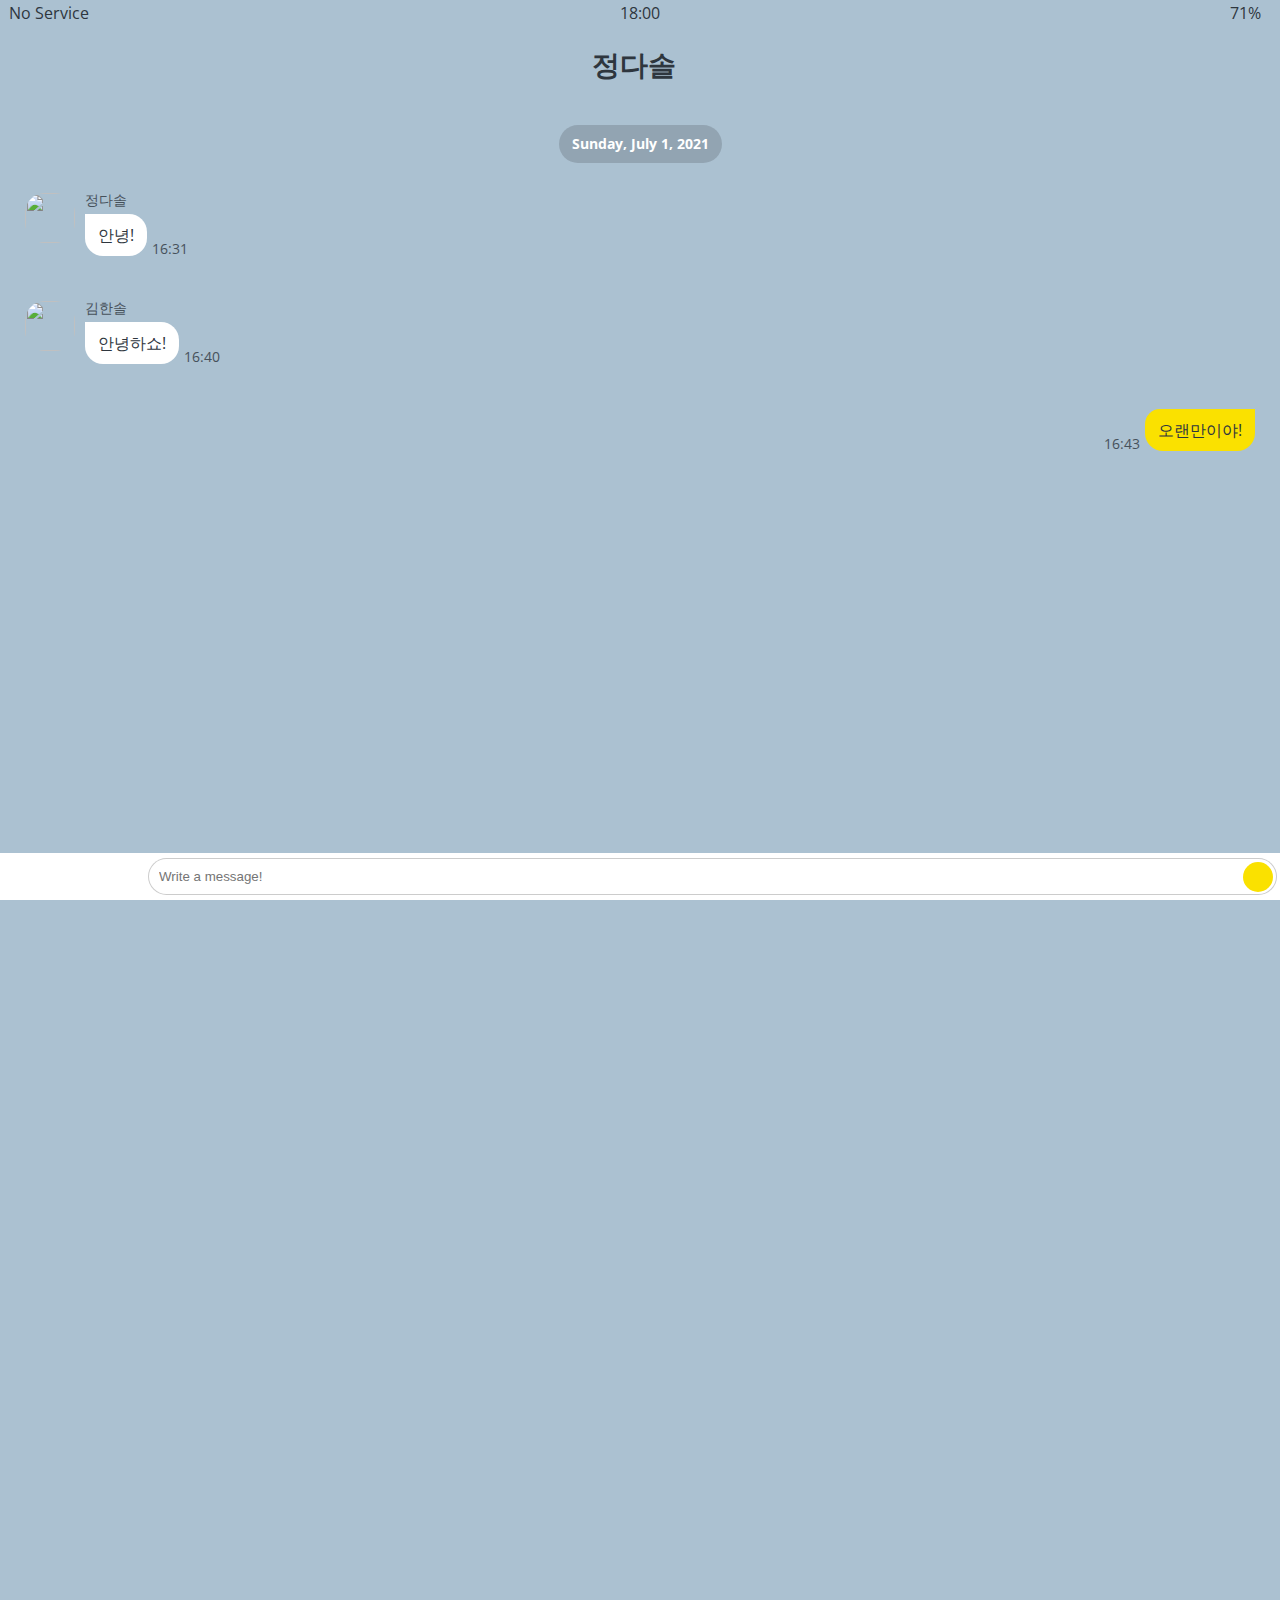
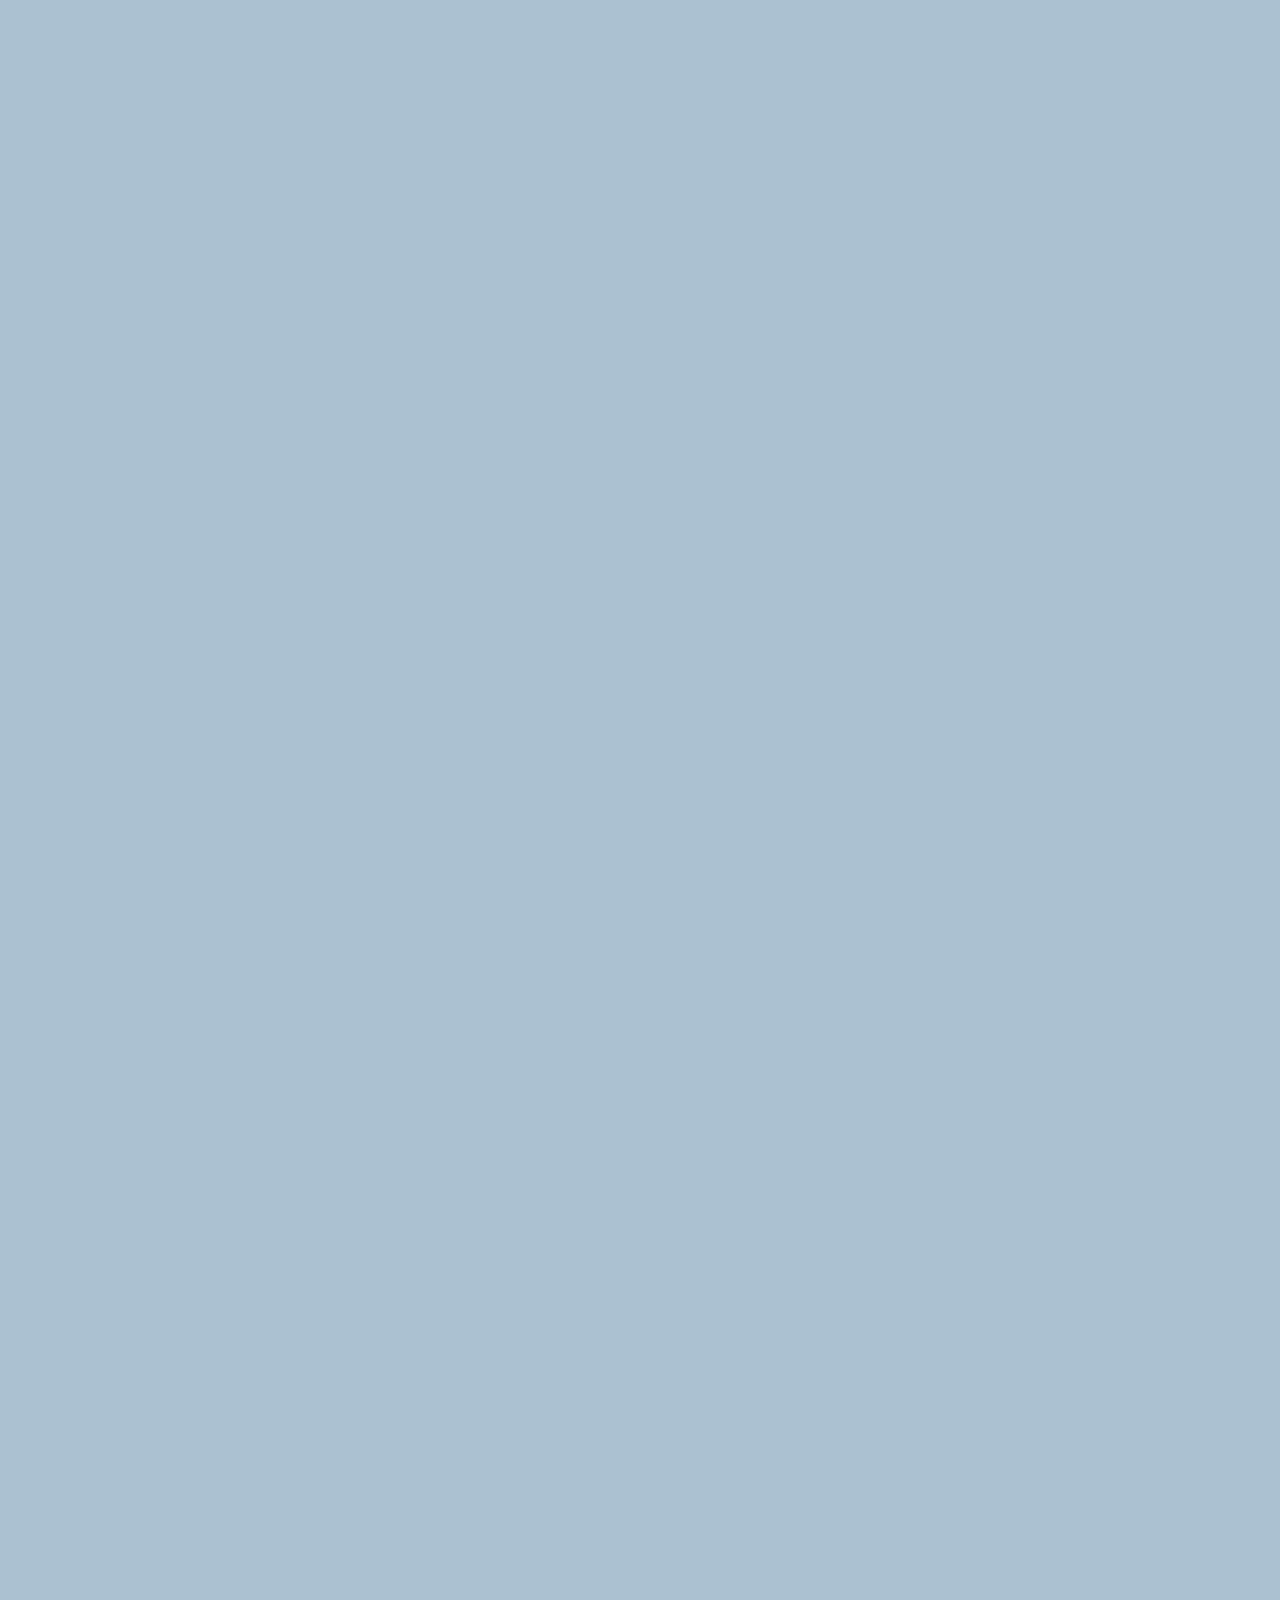
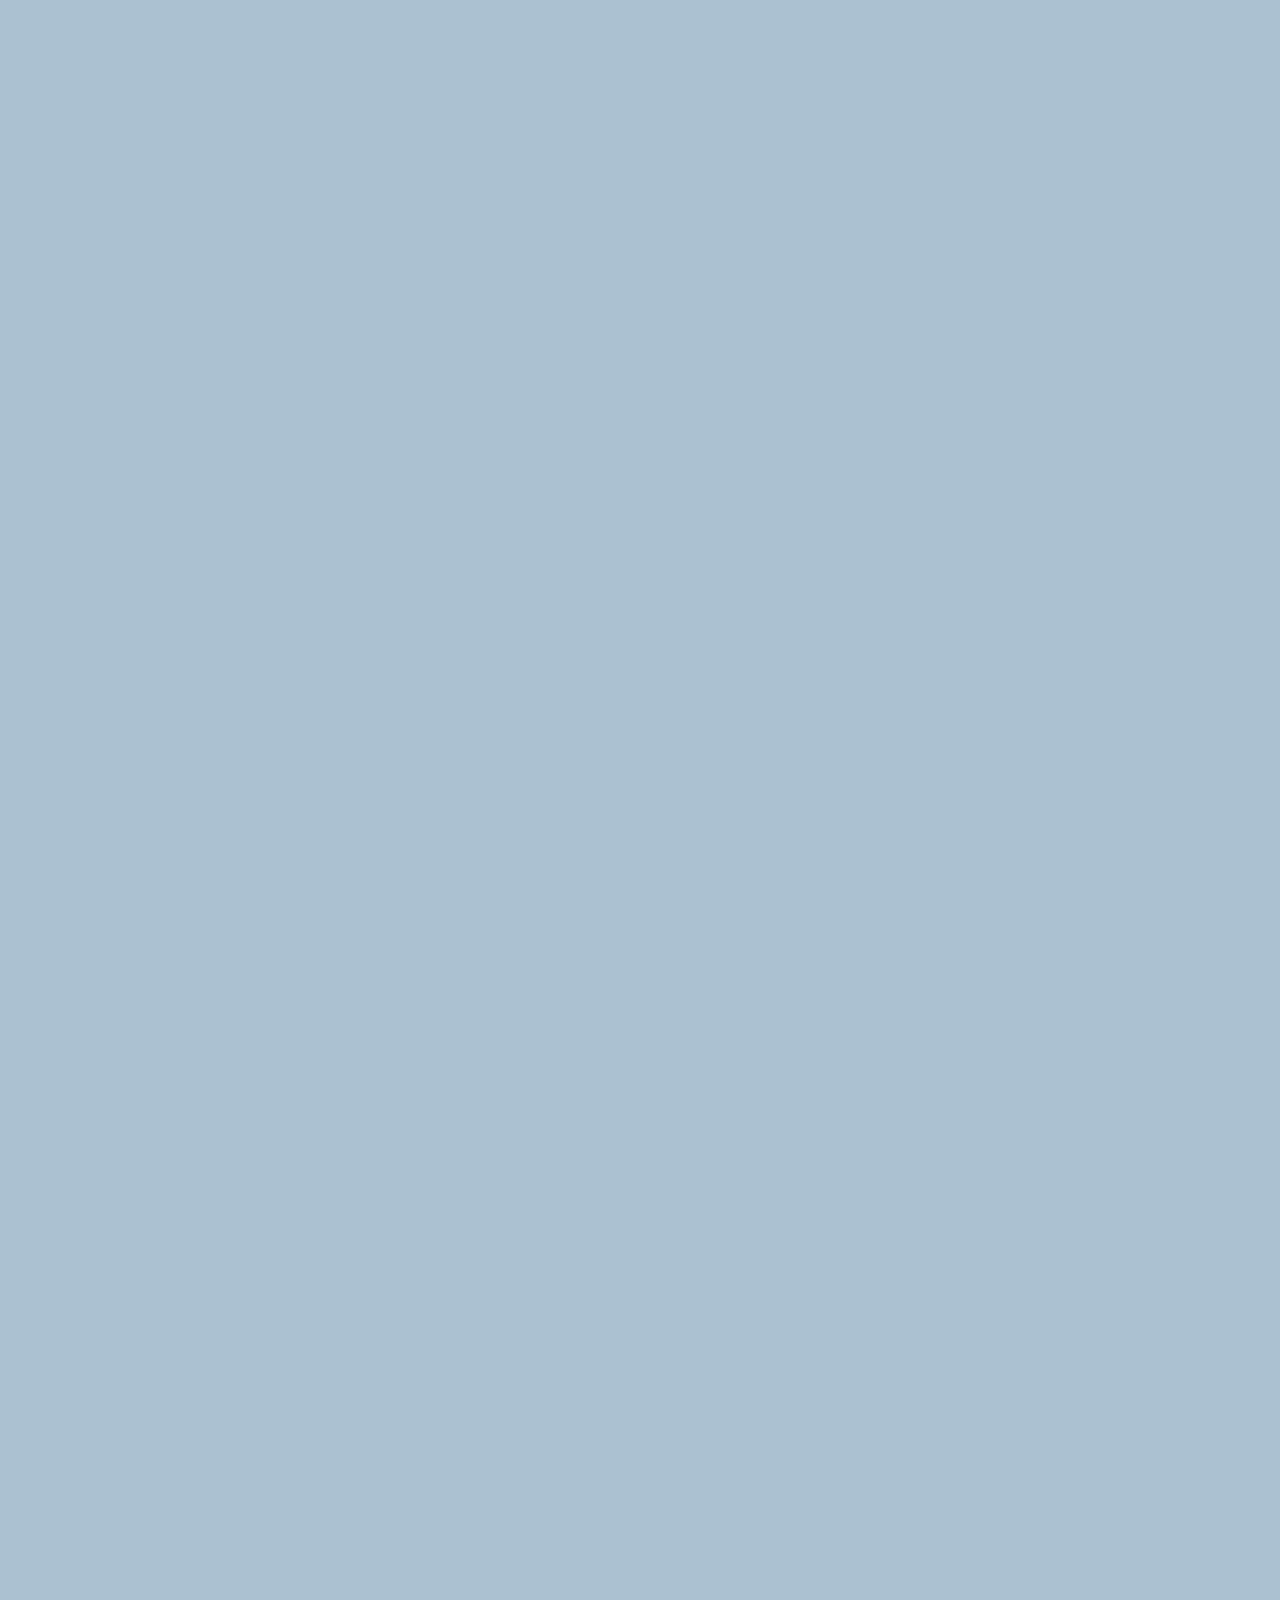
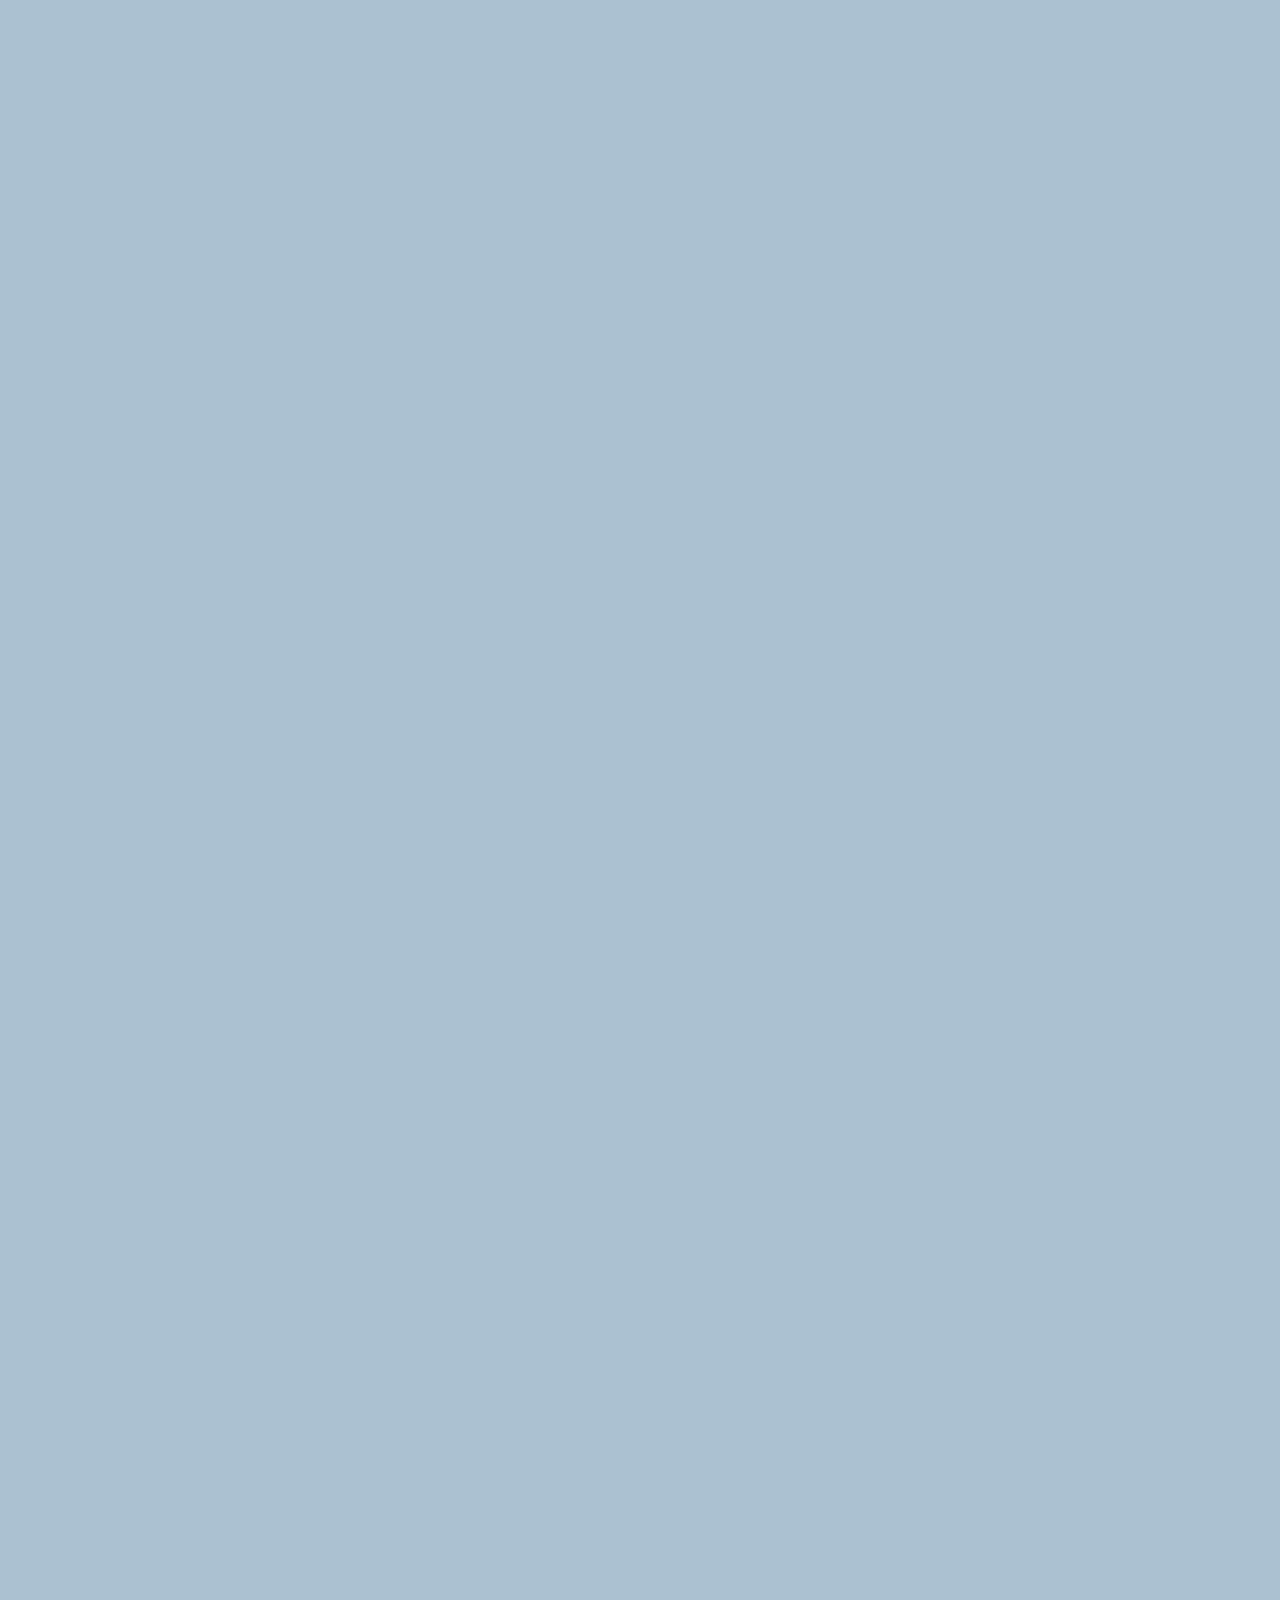
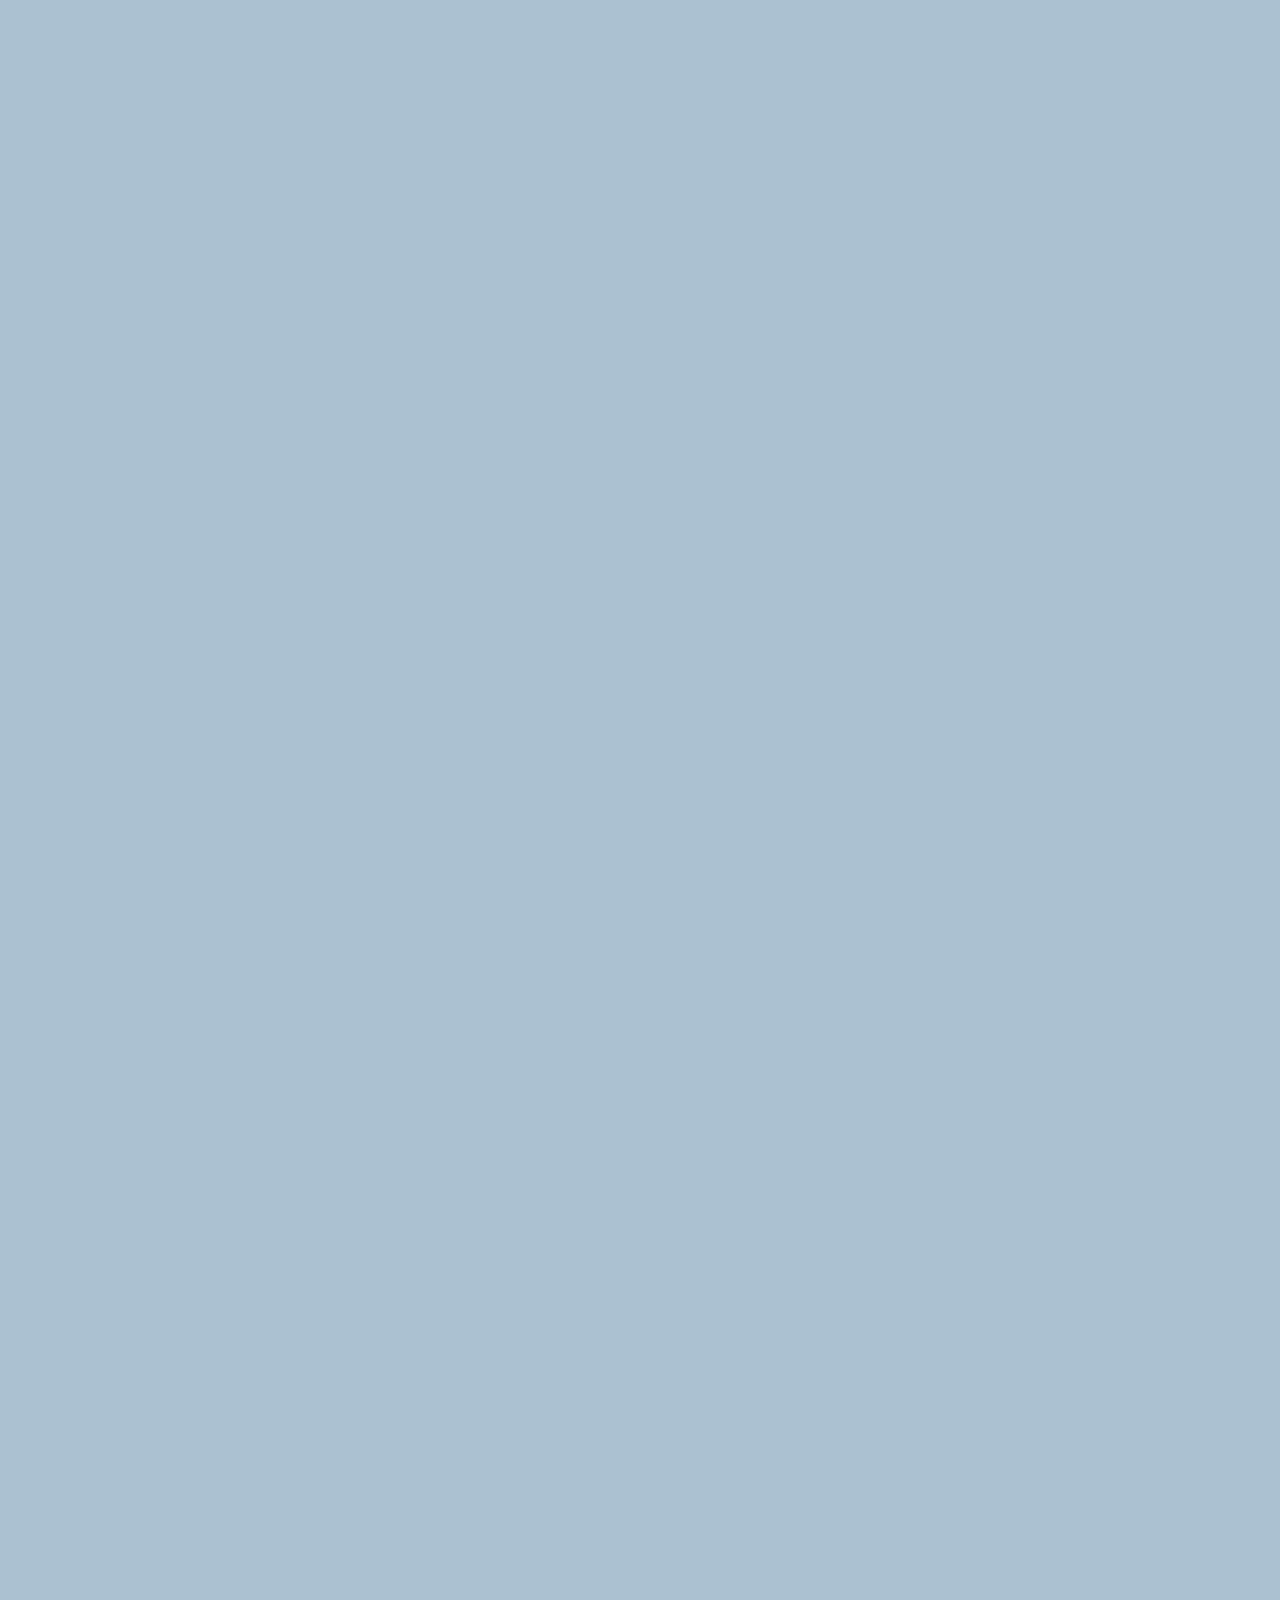
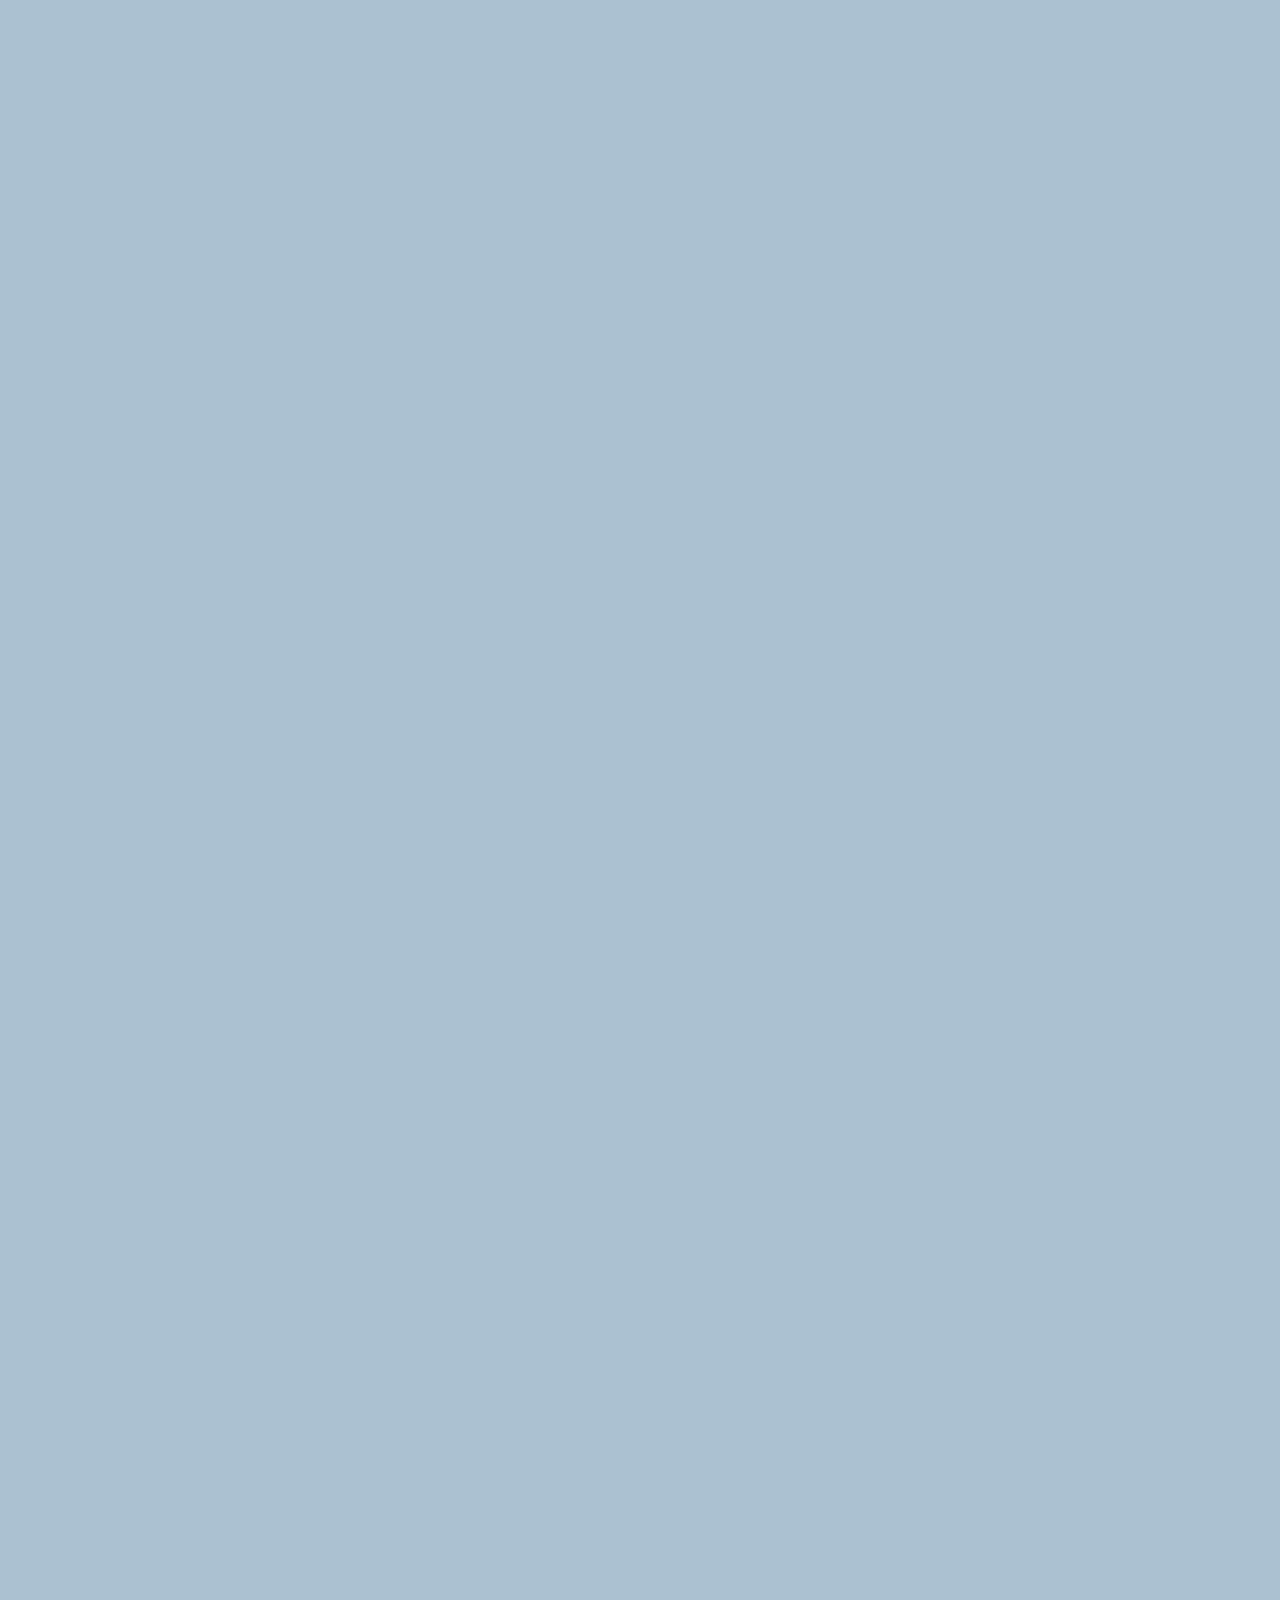
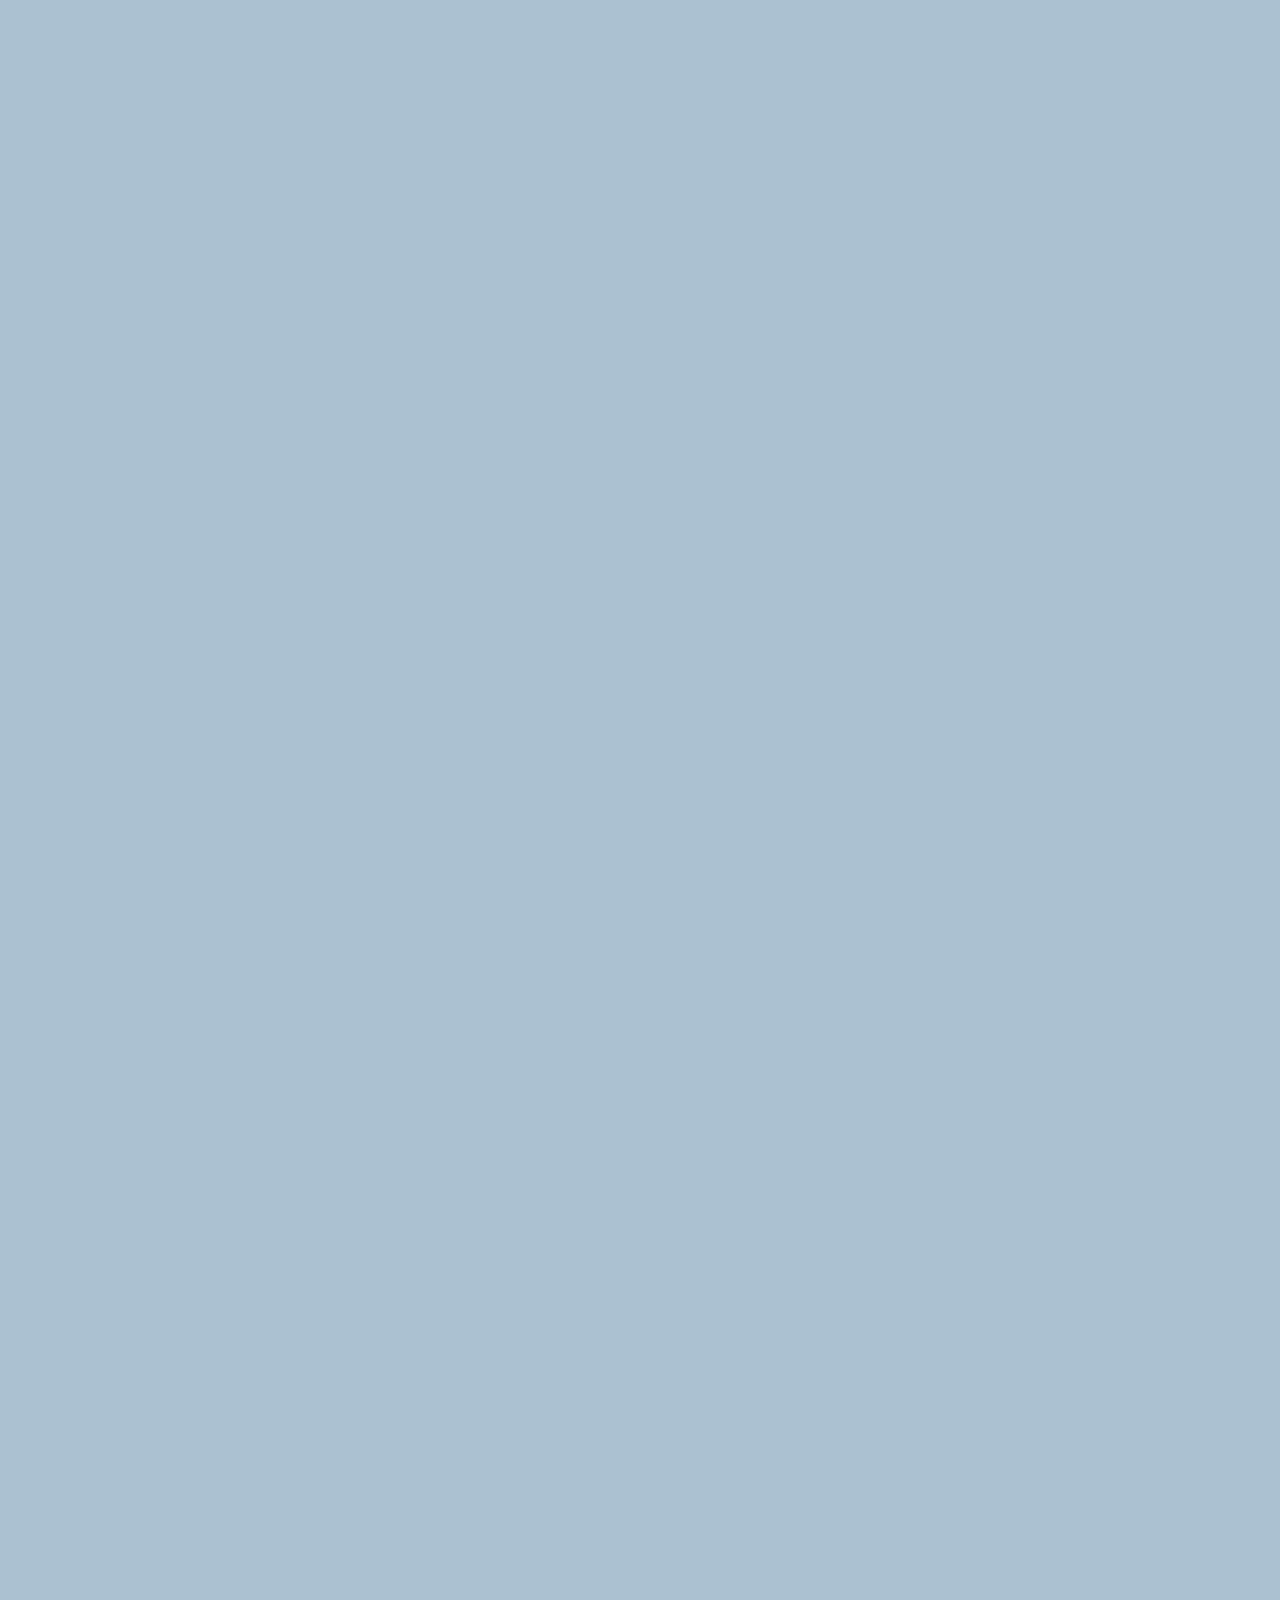
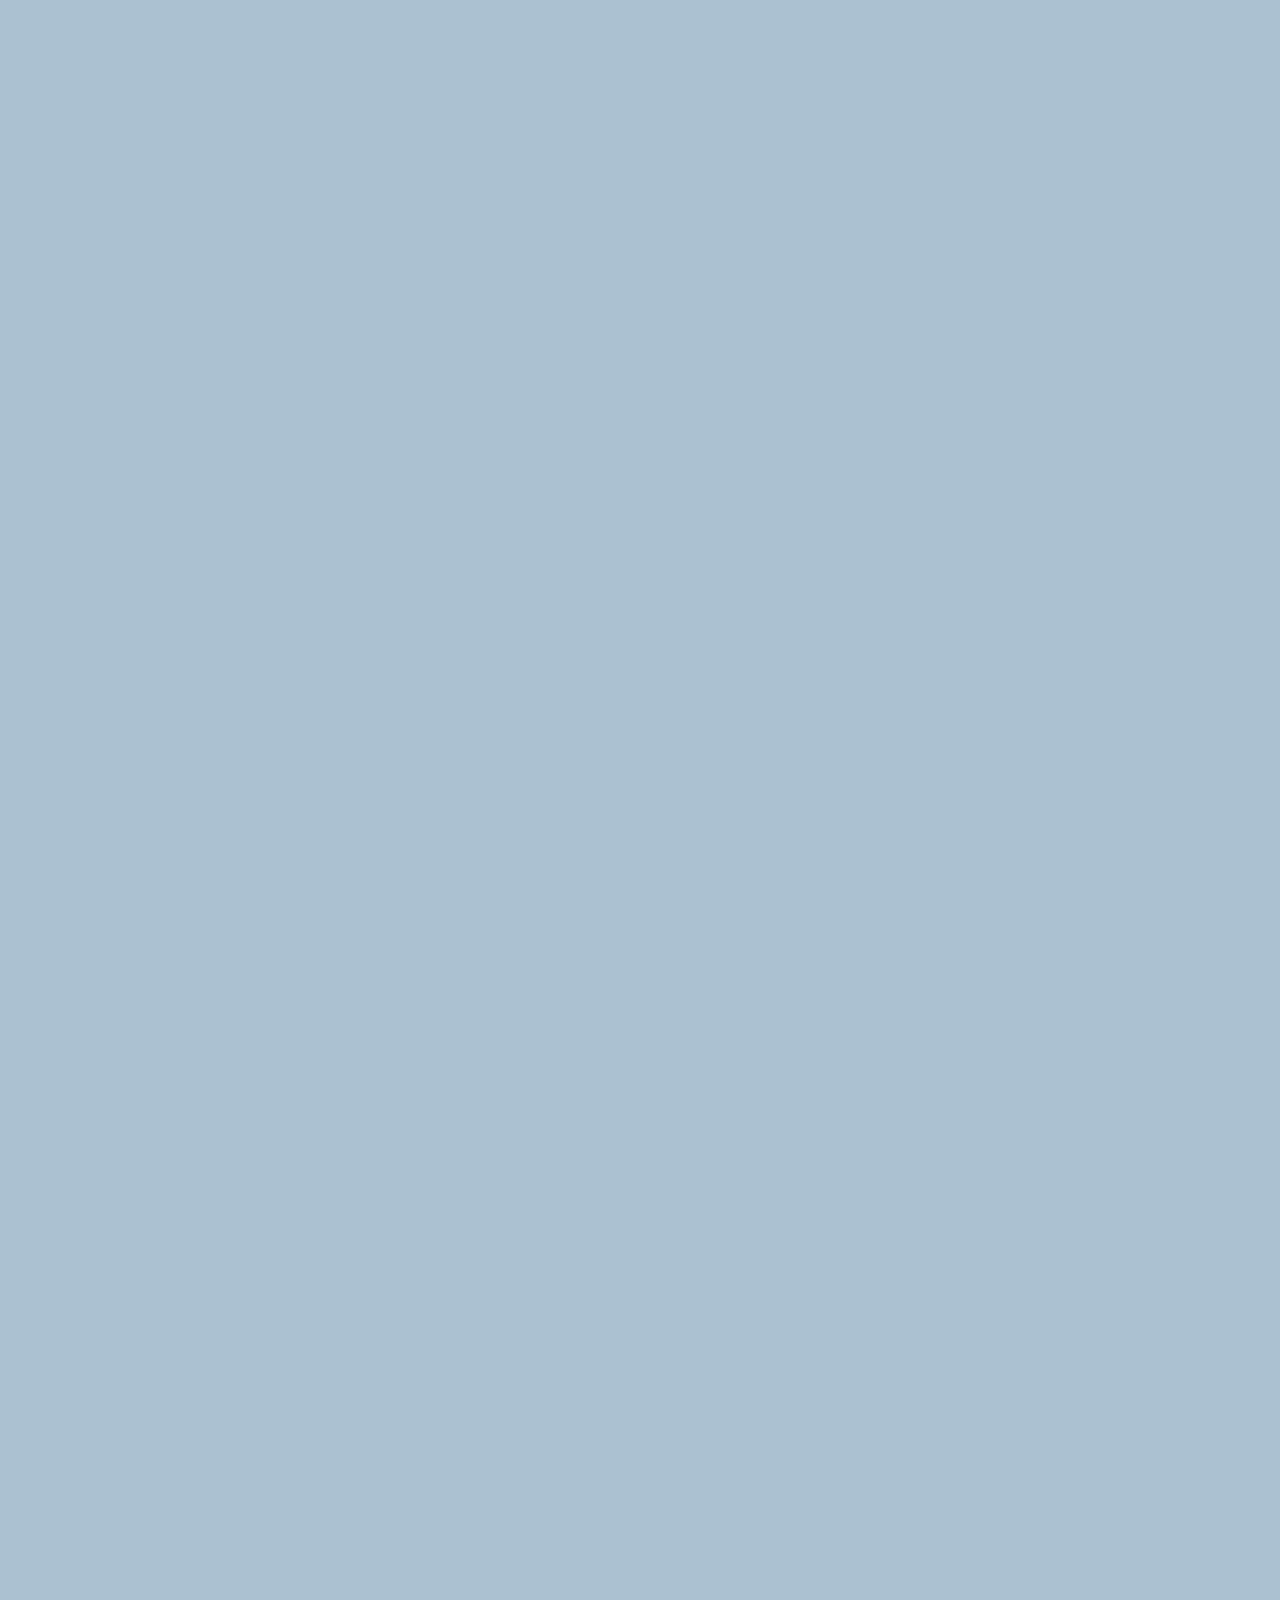
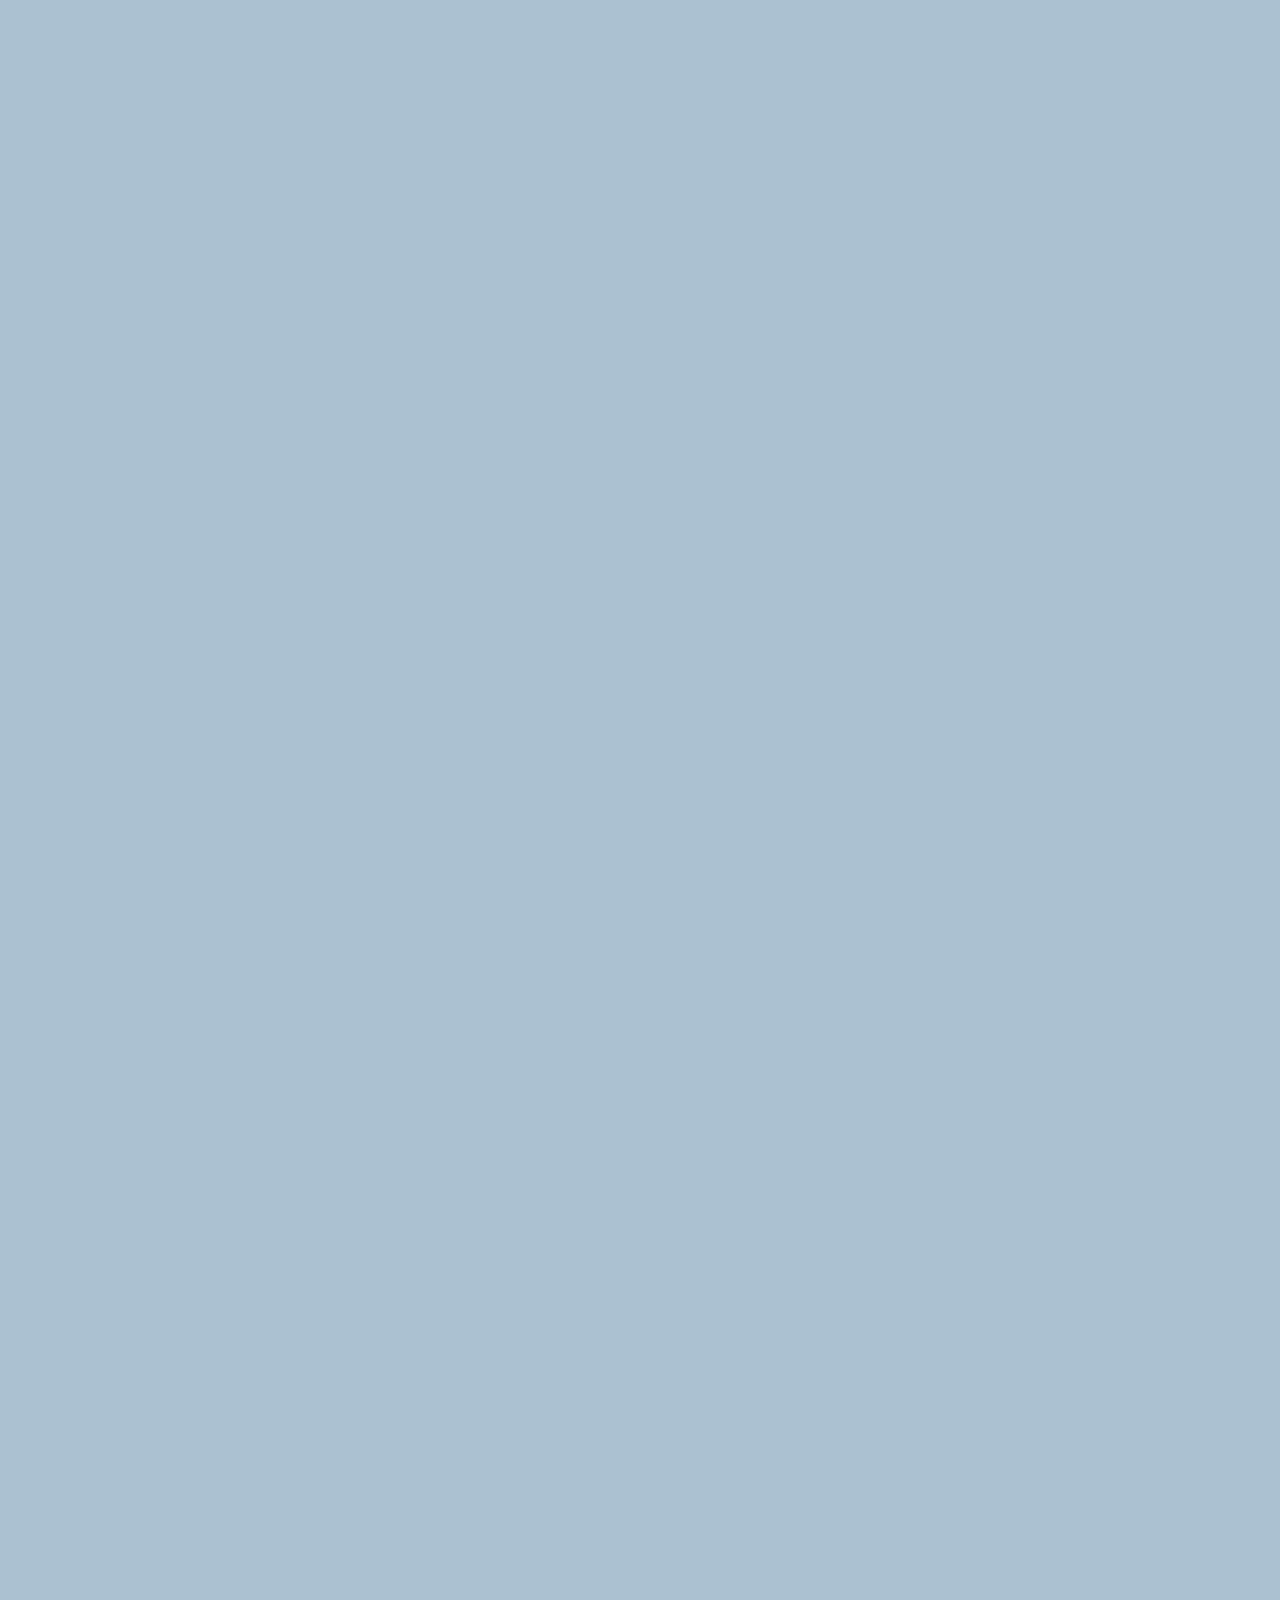
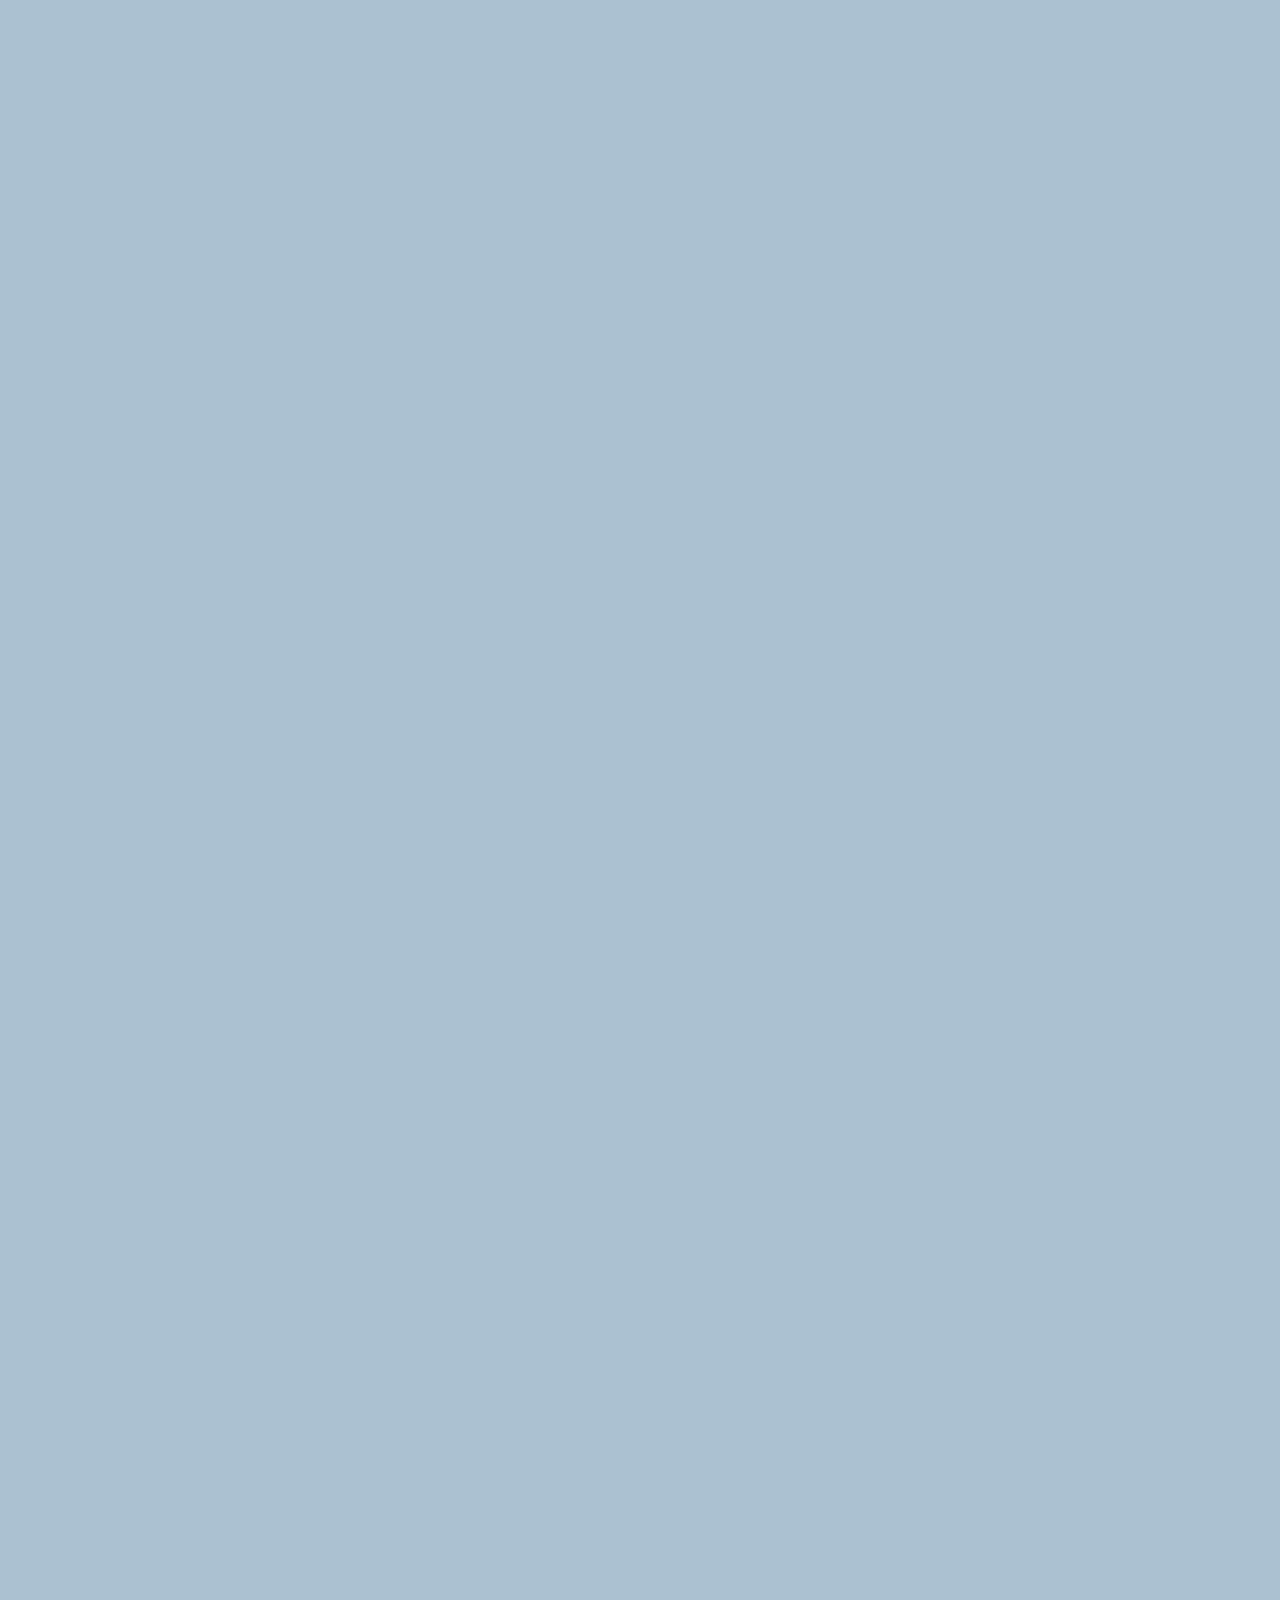
==== chat.html @ e3d85674 "animation" ====
<!DOCTYPE html>
<html lang="en">
  <head>
    <link href="css/styles.css" rel="stylesheet" />
    <meta charset="UTF-8" />
    <meta name="viewport" content="width=device-width, initial-scale=1.0" />
    <title>Kokoa Talk</title>
  </head>
  <body id="chat-screen">
    <div class="status-bar status-bar__blue">
      <div class="status-bar__column">
        <span>No Service</span>
        <i class="fas fa-wifi"></i>
      </div>
      <div class="status-bar__column">
        <span>18:00</span>
      </div>
      <div class="status-bar__column">
        <span>71%</span>
        <i class="fas fa-battery-three-quarters fa-lg"></i>
        <i class="fas fa-bolt"></i>
      </div>
    </div>

    <header class="alt-header alt-header__blue">
      <div class="alt-header__column">
        <a href="chats.html">
          <i class="fas fa-chevron-left fa-2x"></i>
        </a>
      </div>
      <div class="alt-header__column">
        <h1 class="alt-header__title">정다솔</h1>
      </div>
      <div class="alt-header__column">
        <span><i class="fas fa-search fa-lg"></i></span>
        <span></span><i class="fas fa-bars fa-lg"></i></span>
      </div>
    </header>

    <main class="main-screen main-chat">
        <div class="chat__timestamp">
            Sunday, July 1, 2021
        </div>
        <div class="message-row">
            <img src="https://www.seouldesign.or.kr/resources/js/lib/crosseditor/binary/images/000004/new-noa_%EC%95%A8%EB%B2%94%EC%BB%A4%EB%B2%84%EC%9E%91%EC%97%85.jpg" alt=""/>
            <div class="message-row__content">
                <span class="message__author">정다솔</span>
                <div class="message__info">
                    <span class="message__bubble">안녕!</span>
                    <span class="message__time">16:31</span>
                </div>
            </div>
        </div>
        <div class="message-row">
            <img src="https://post-phinf.pstatic.net/MjAxOTA4MDJfMjM1/MDAxNTY0NzE0ODEyMDk4.5nXLk7-27EPK8Q0NyLFVaeE_umpkqwfV73UWtu0ZD5Ug.j9RXuTc1EAgw66FZB0wl32sLBNaY4R9HZYvzOkei38Ag.JPEG/%EB%94%94%EB%85%B8%EB%A7%88%EB%93%9C%ED%95%99%EA%B5%90_%EC%95%84%ED%8A%B8%EB%94%94%EB%A0%89%ED%84%B0_NSH_%EC%95%A8%EB%B2%94_%EC%BB%A4%EB%B2%84_%EB%94%94%EC%9E%90%EC%9D%B8_8.jpg?type=w1200" alt=""/>
            <div class="message-row__content">
                <span class="message__author">김한솔</span>
                <div class="message__info">
                    <span class="message__bubble">안녕하쇼!</span>
                    <span class="message__time">16:40</span>
                </div>
            </div>
        </div>
        <div class="message-row message-row--own">
            <div class="message-row__content">
                <div class="message__info">
                    <span class="message__bubble">오랜만이야!</span>
                    <span class="message__time">16:43</span>
                </div>
            </div>
        </div>
    </main>
    <form class="reply">
        <div class="reply__column">
            <i class="far fa-plus-square fa-lg"></i>
        </div>
        <div class="reply__column">
            <input type="text" placeholder="Write a message!"/>
            <i class="far fa-laugh fa-lg"></i>
            <button>
                <i class="fas fa-arrow-up fa-lg"></i>
            </button>
        </div>
    </form>

    <script
      src="https://kit.fontawesome.com/6478f529f2.js"
      crossorigin="anonymous"
    ></script>
  </body>
</html>
---- css/styles.css ----
@import url("https://fonts.googleapis.com/css2?family=Open+Sans:wght@400;600&display=swap");
@import "reset.css";
@import "status-bar.css";
@import "variable.css";
@import "login.css";
@import "nav-bar.css";
@import "screen-header.css";
@import "friends.css";
@import "user-component.css";
@import "badge.css";
@import "find.css";
@import "icon-raw.css";
@import "more.css";
@import "alt-screen-header.css";
@import "settings.css";
@import "chat.css";

body {
  font-family: "Open Sans", sans-serif;
  height: 1000vh;
  color: #2e363e;
  padding-top: 25px;
}
.main-screen {
  padding: 90px var(--horizontal-space);
}
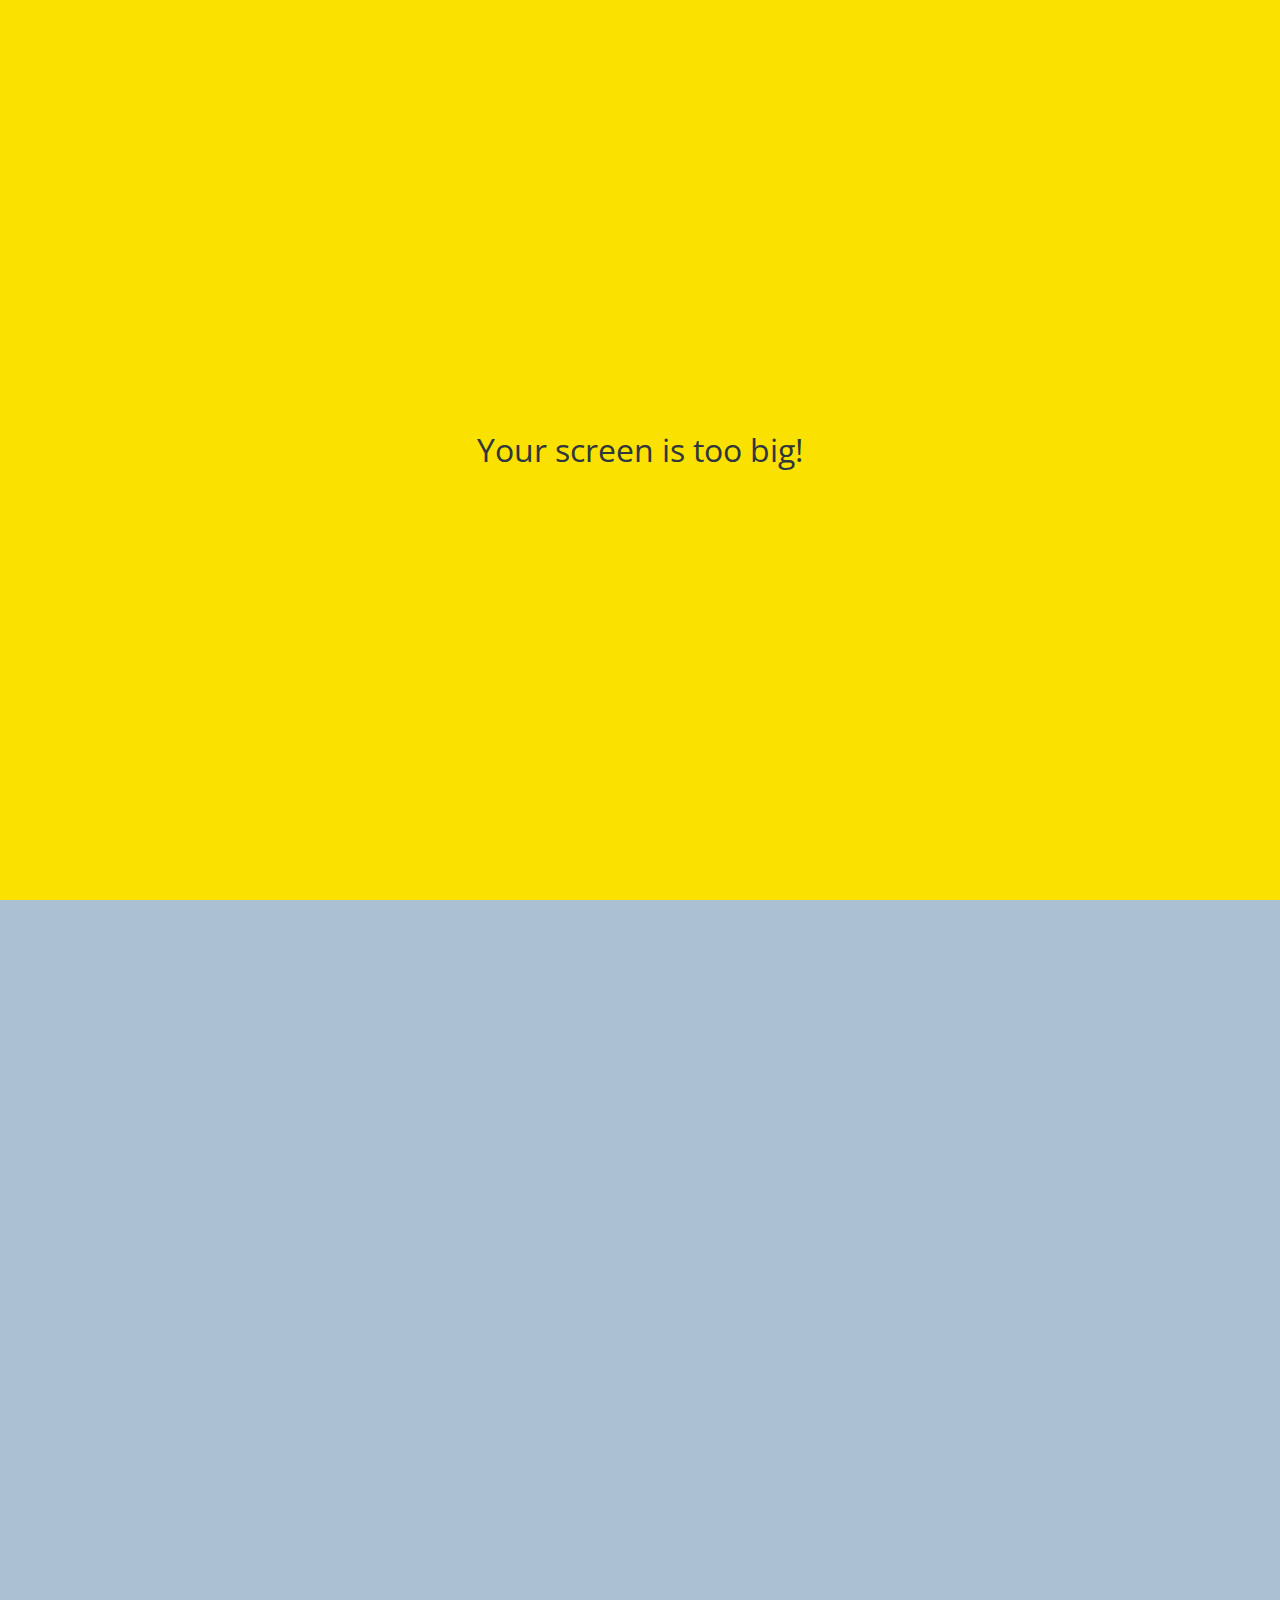
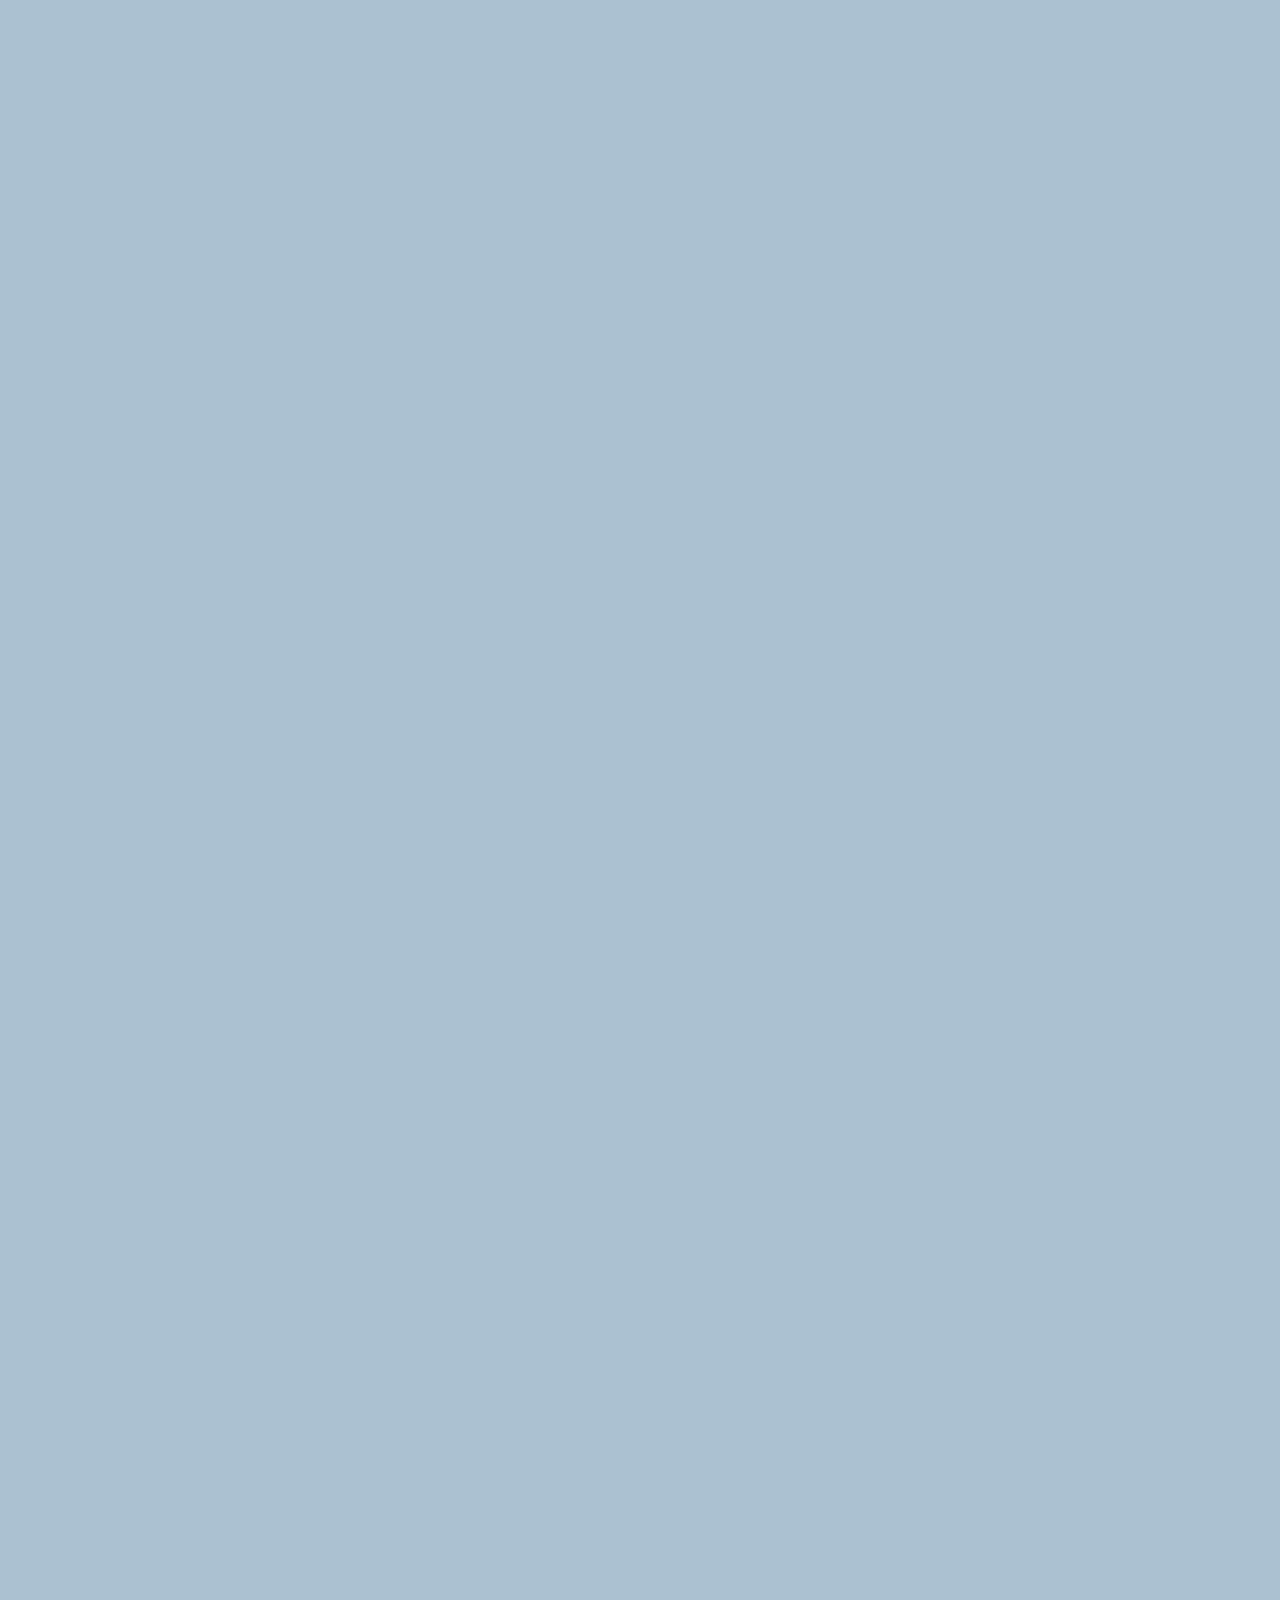
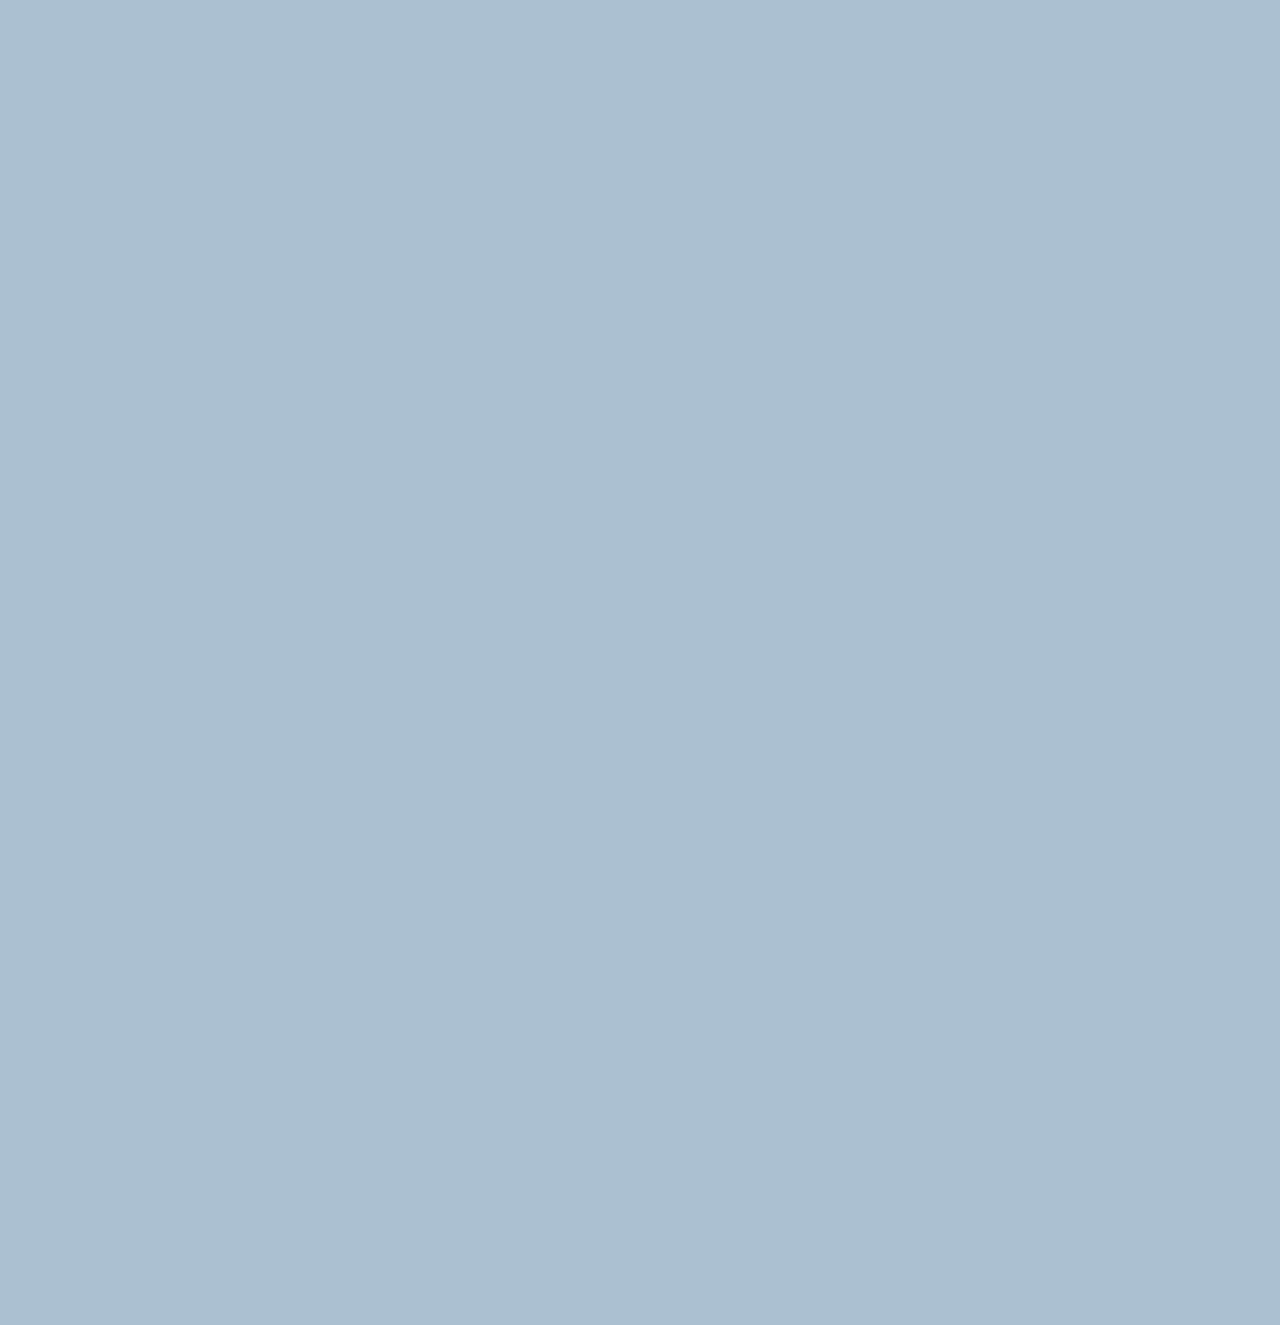
==== commit e9f04a43: "media query" ====
--- a/chat.html
+++ b/chat.html
@@ -83,6 +83,10 @@
         </div>
     </form>
 
+    <div id="no-mobile">
+      <span>Your screen is too big!</span>
+  </div>
+
     <script
       src="https://kit.fontawesome.com/6478f529f2.js"
       crossorigin="anonymous"
--- a/css/styles.css
+++ b/css/styles.css
@@ -14,6 +14,7 @@
 @import "alt-screen-header.css";
 @import "settings.css";
 @import "chat.css";
+@import "no-mobile.css";
 
 body {
   font-family: "Open Sans", sans-serif;
@@ -22,5 +23,5 @@
   padding-top: 25px;
 }
 .main-screen {
-  padding: 90px var(--horizontal-space);
+  padding: 110px var(--horizontal-space);
 }
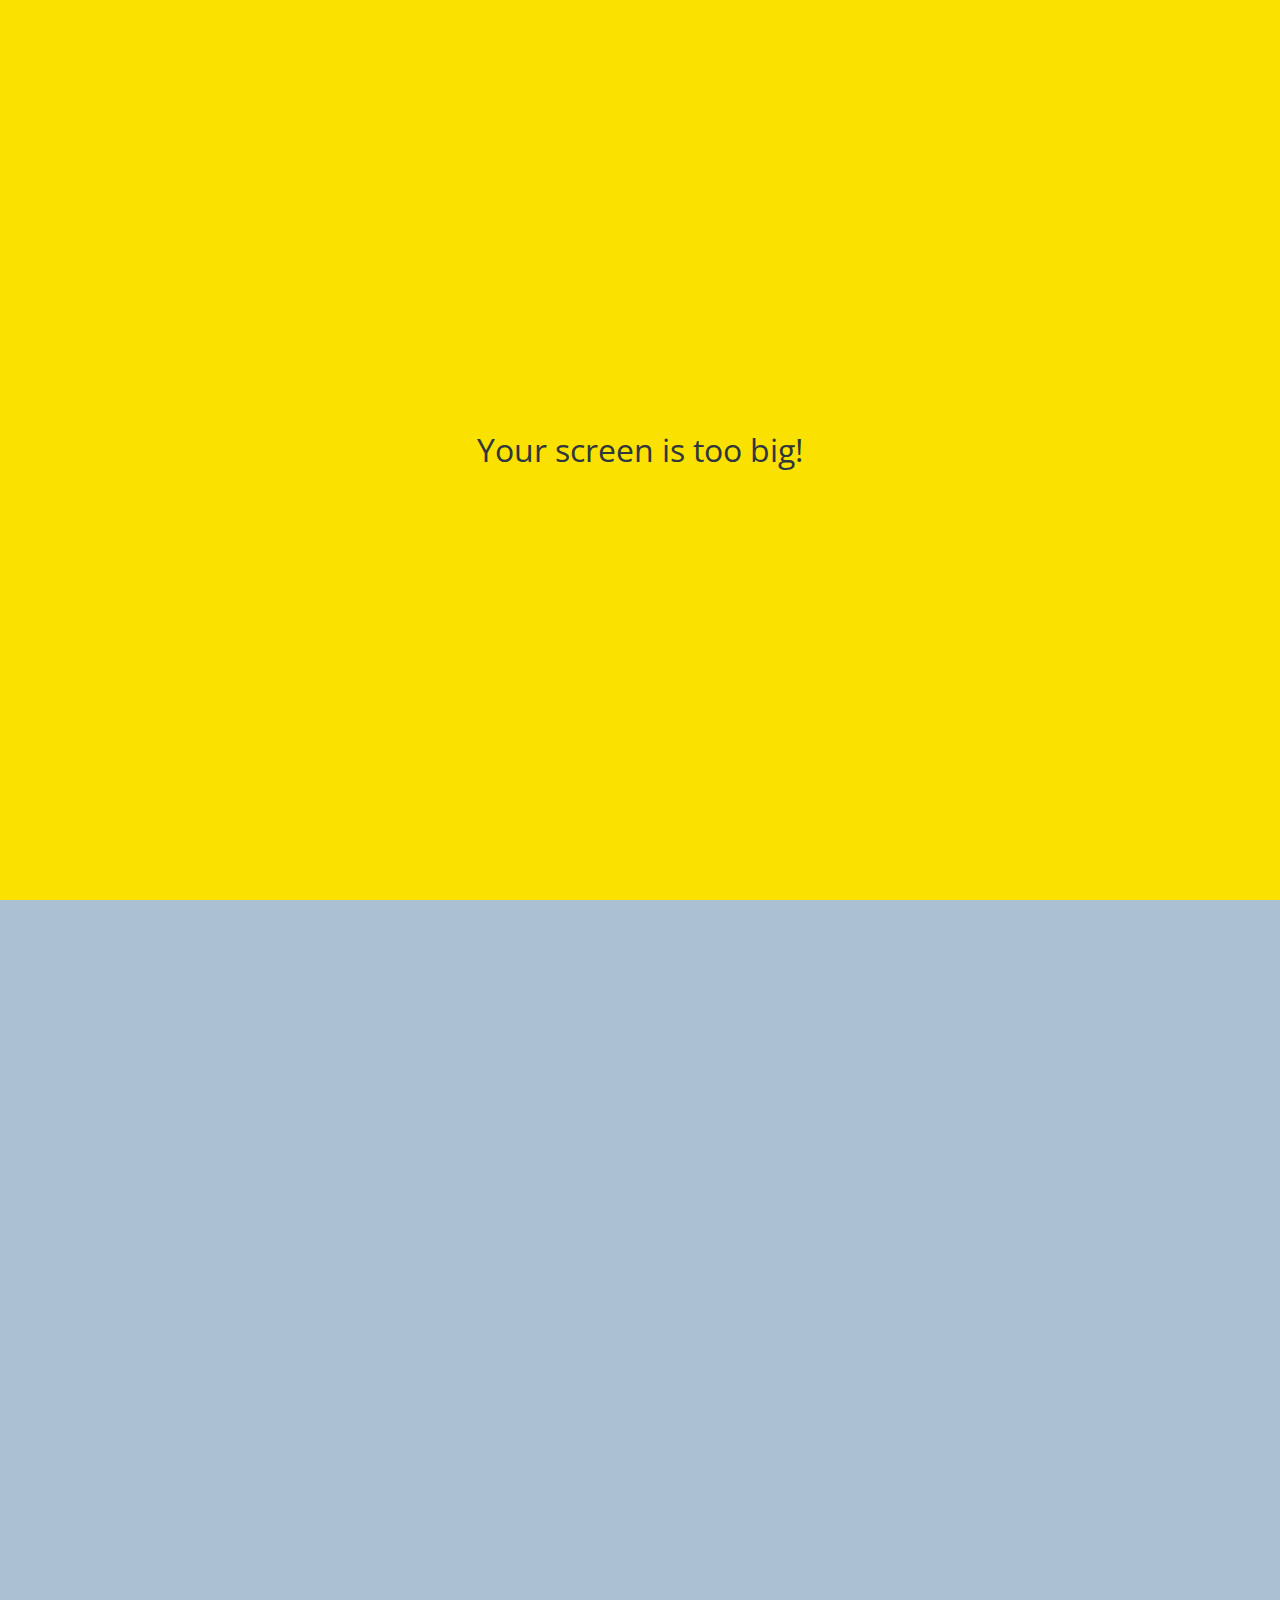
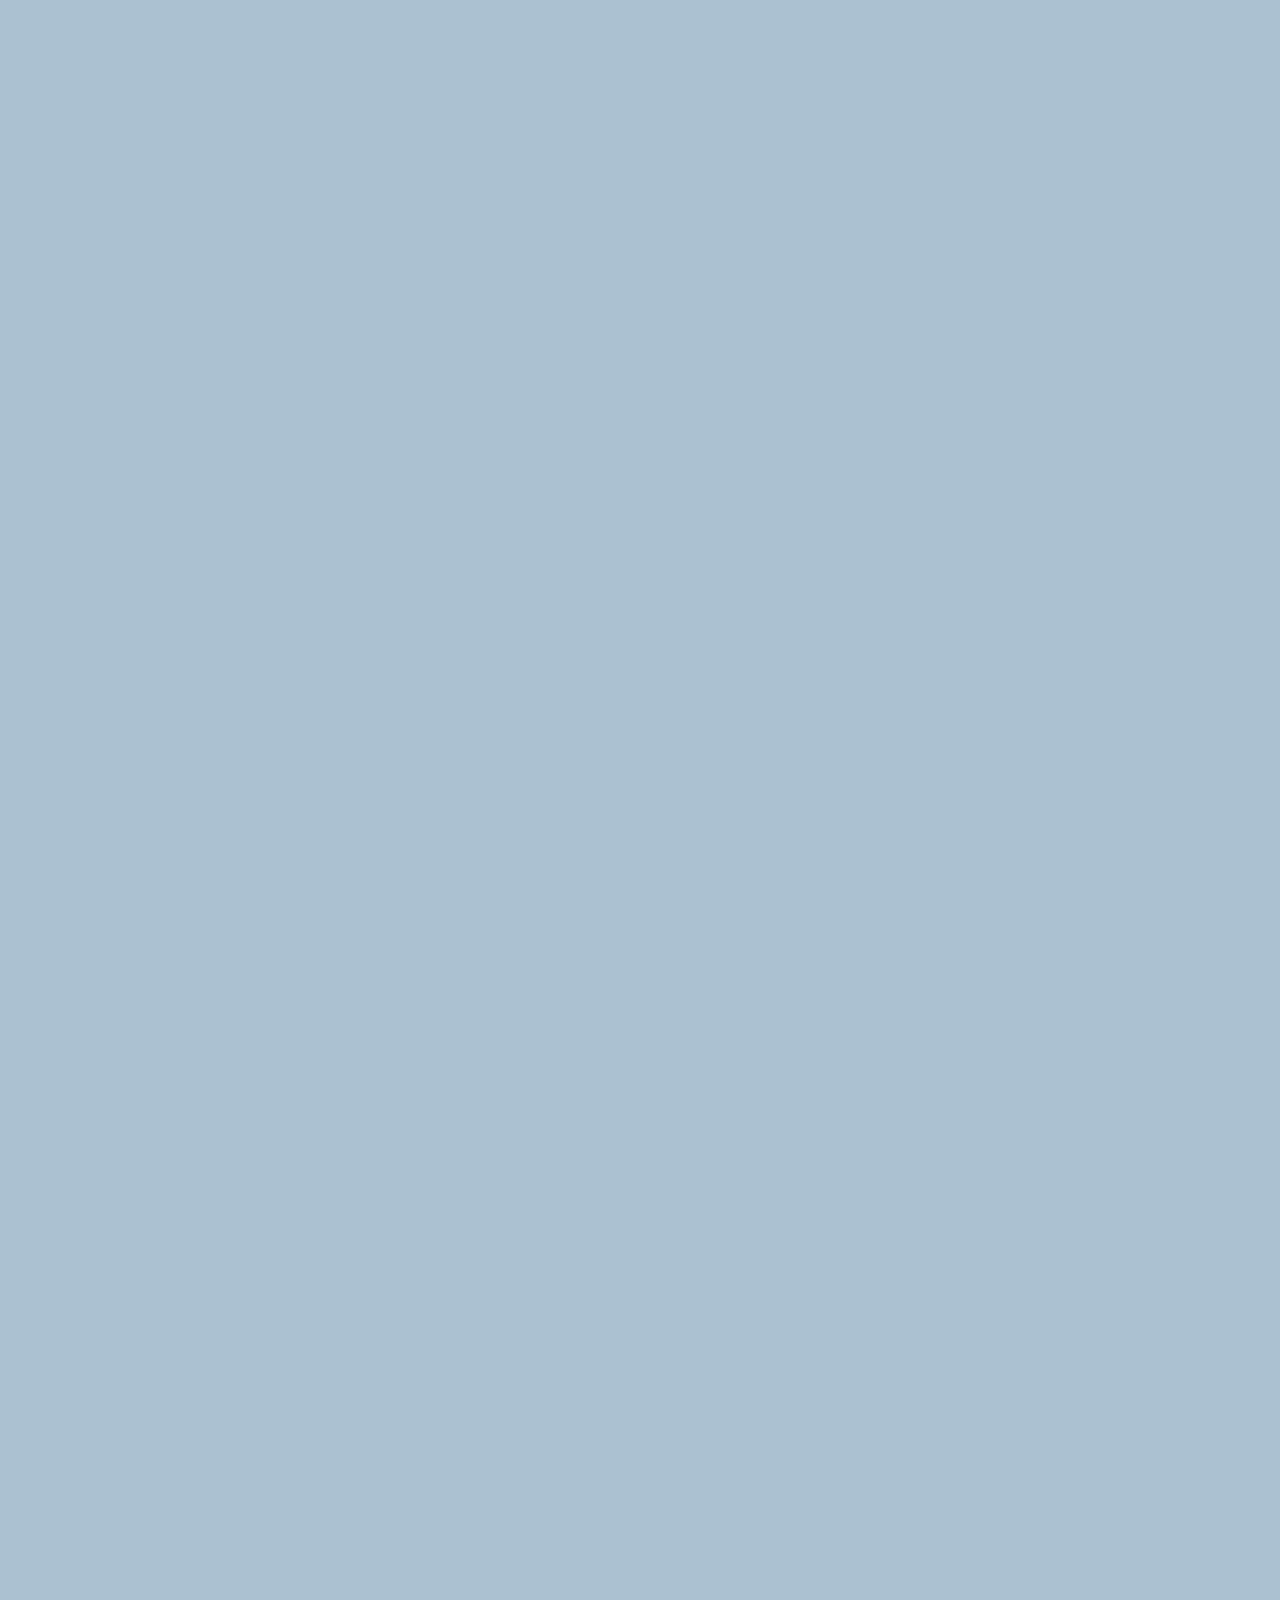
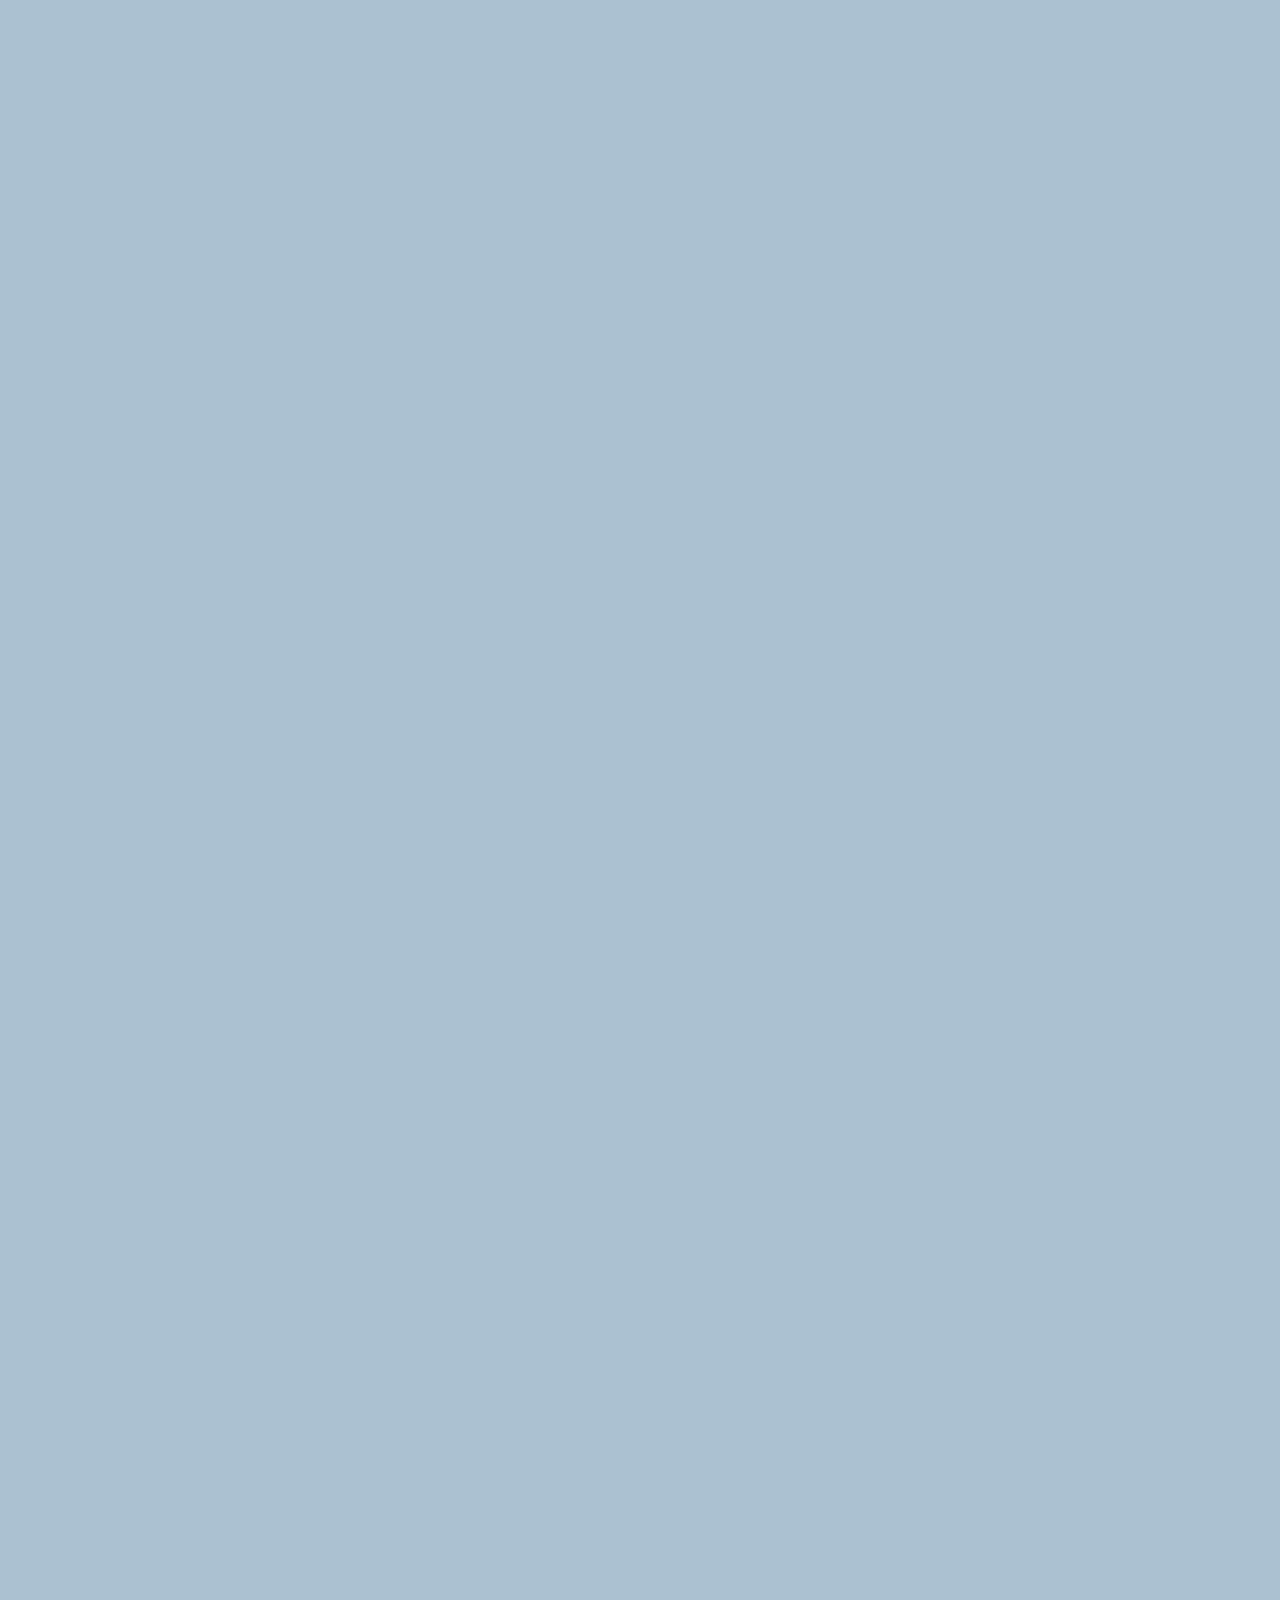
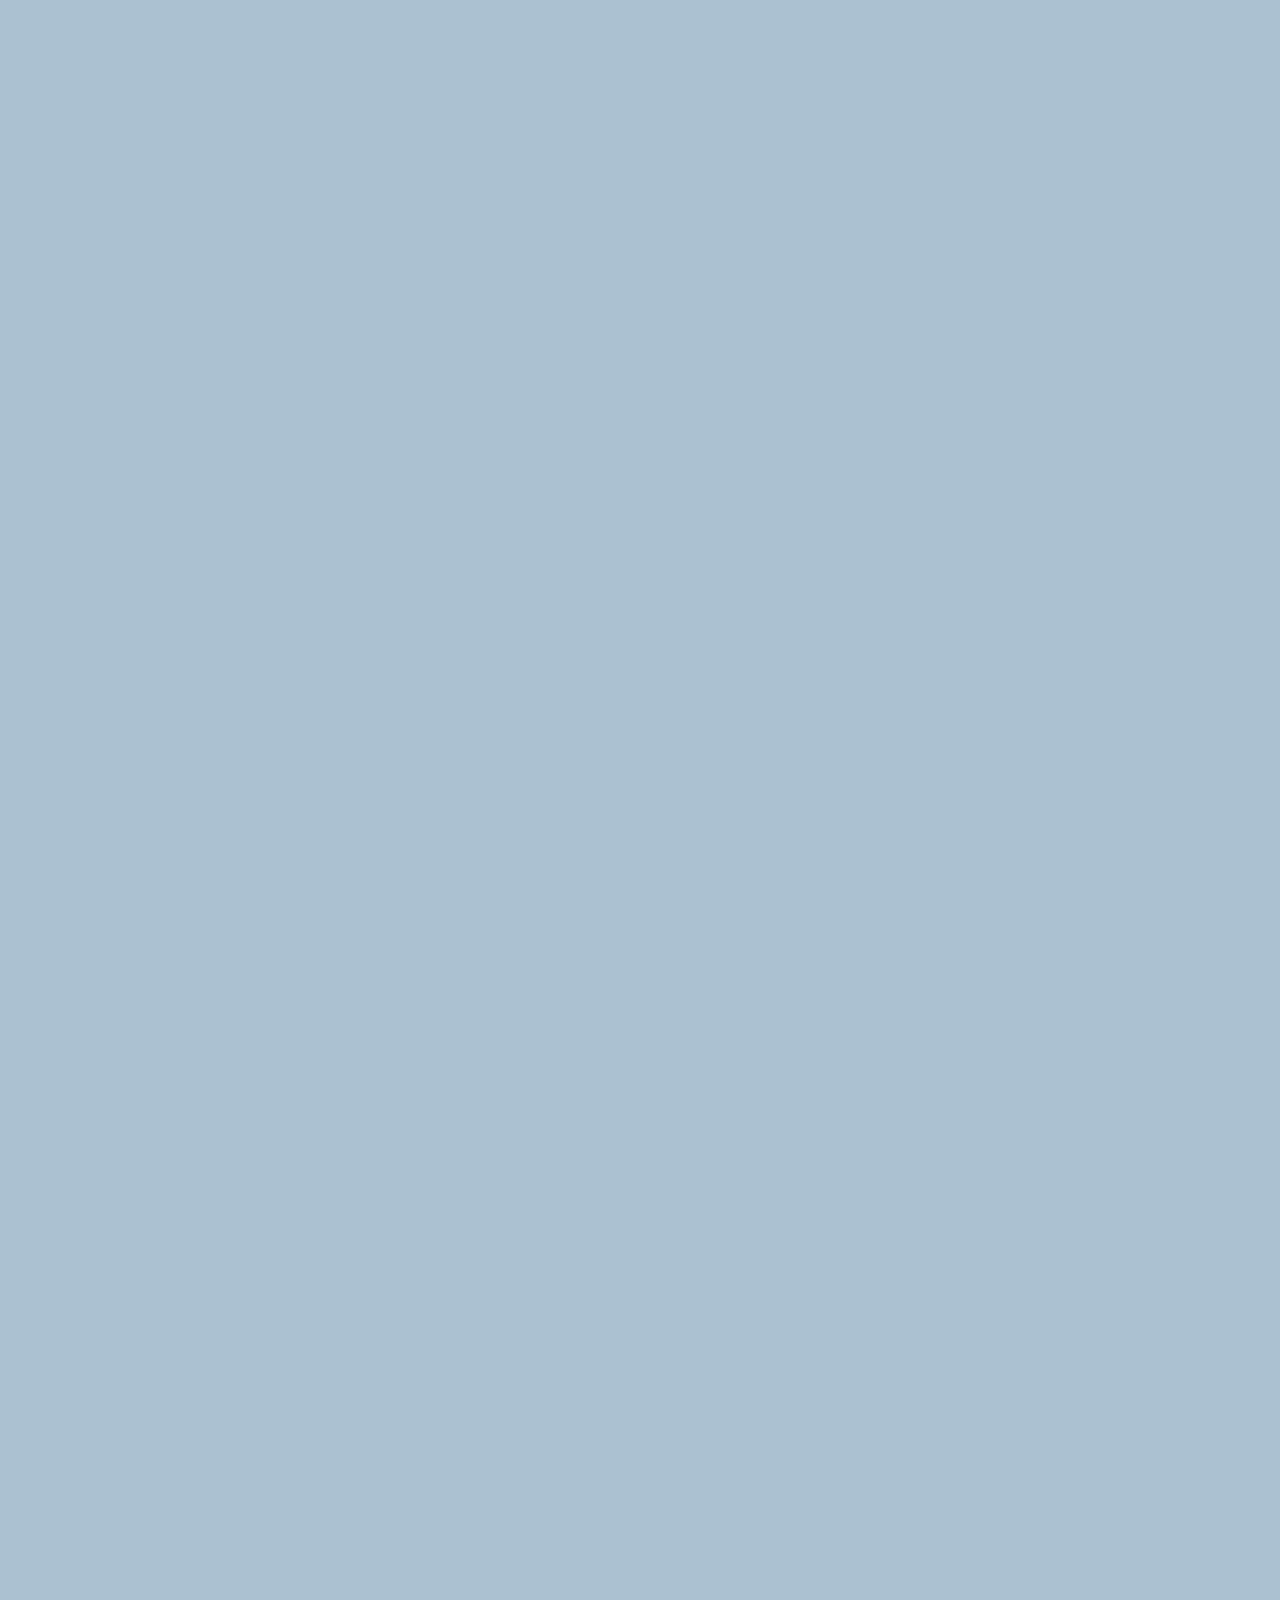
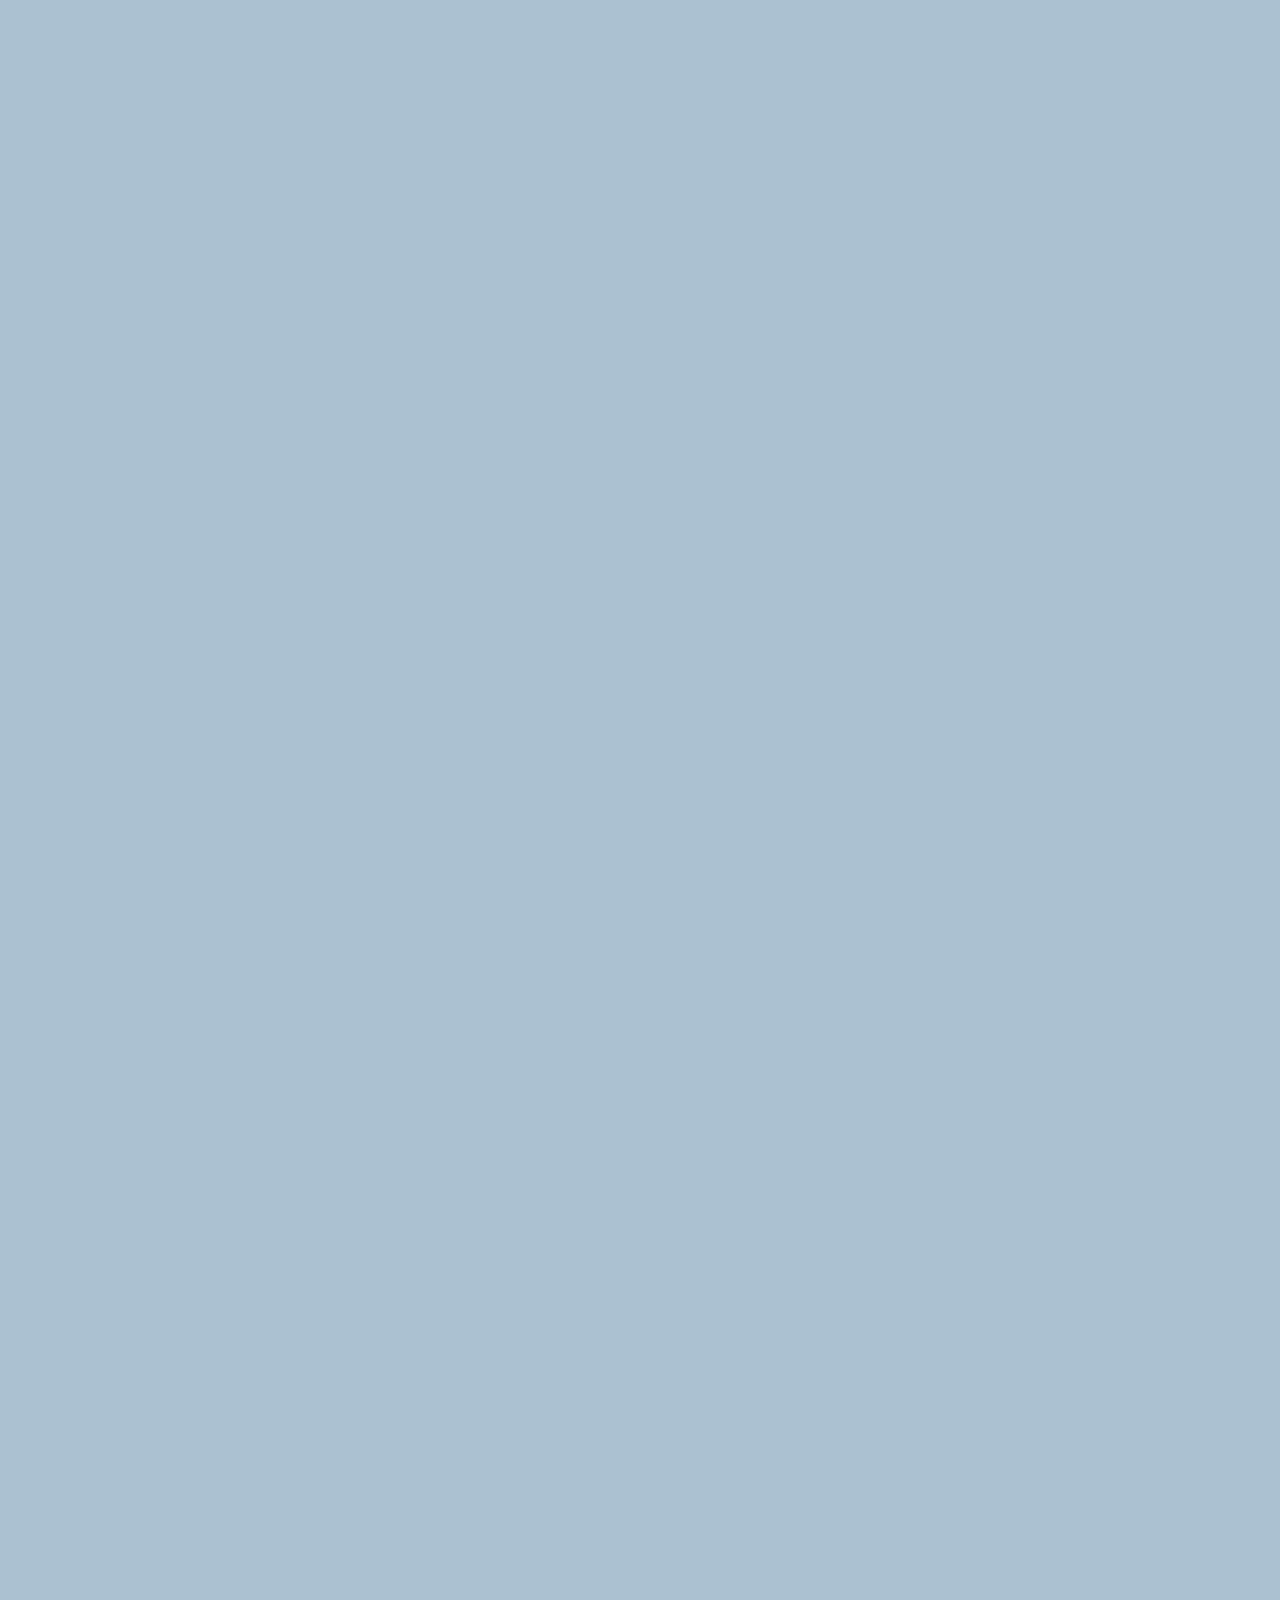
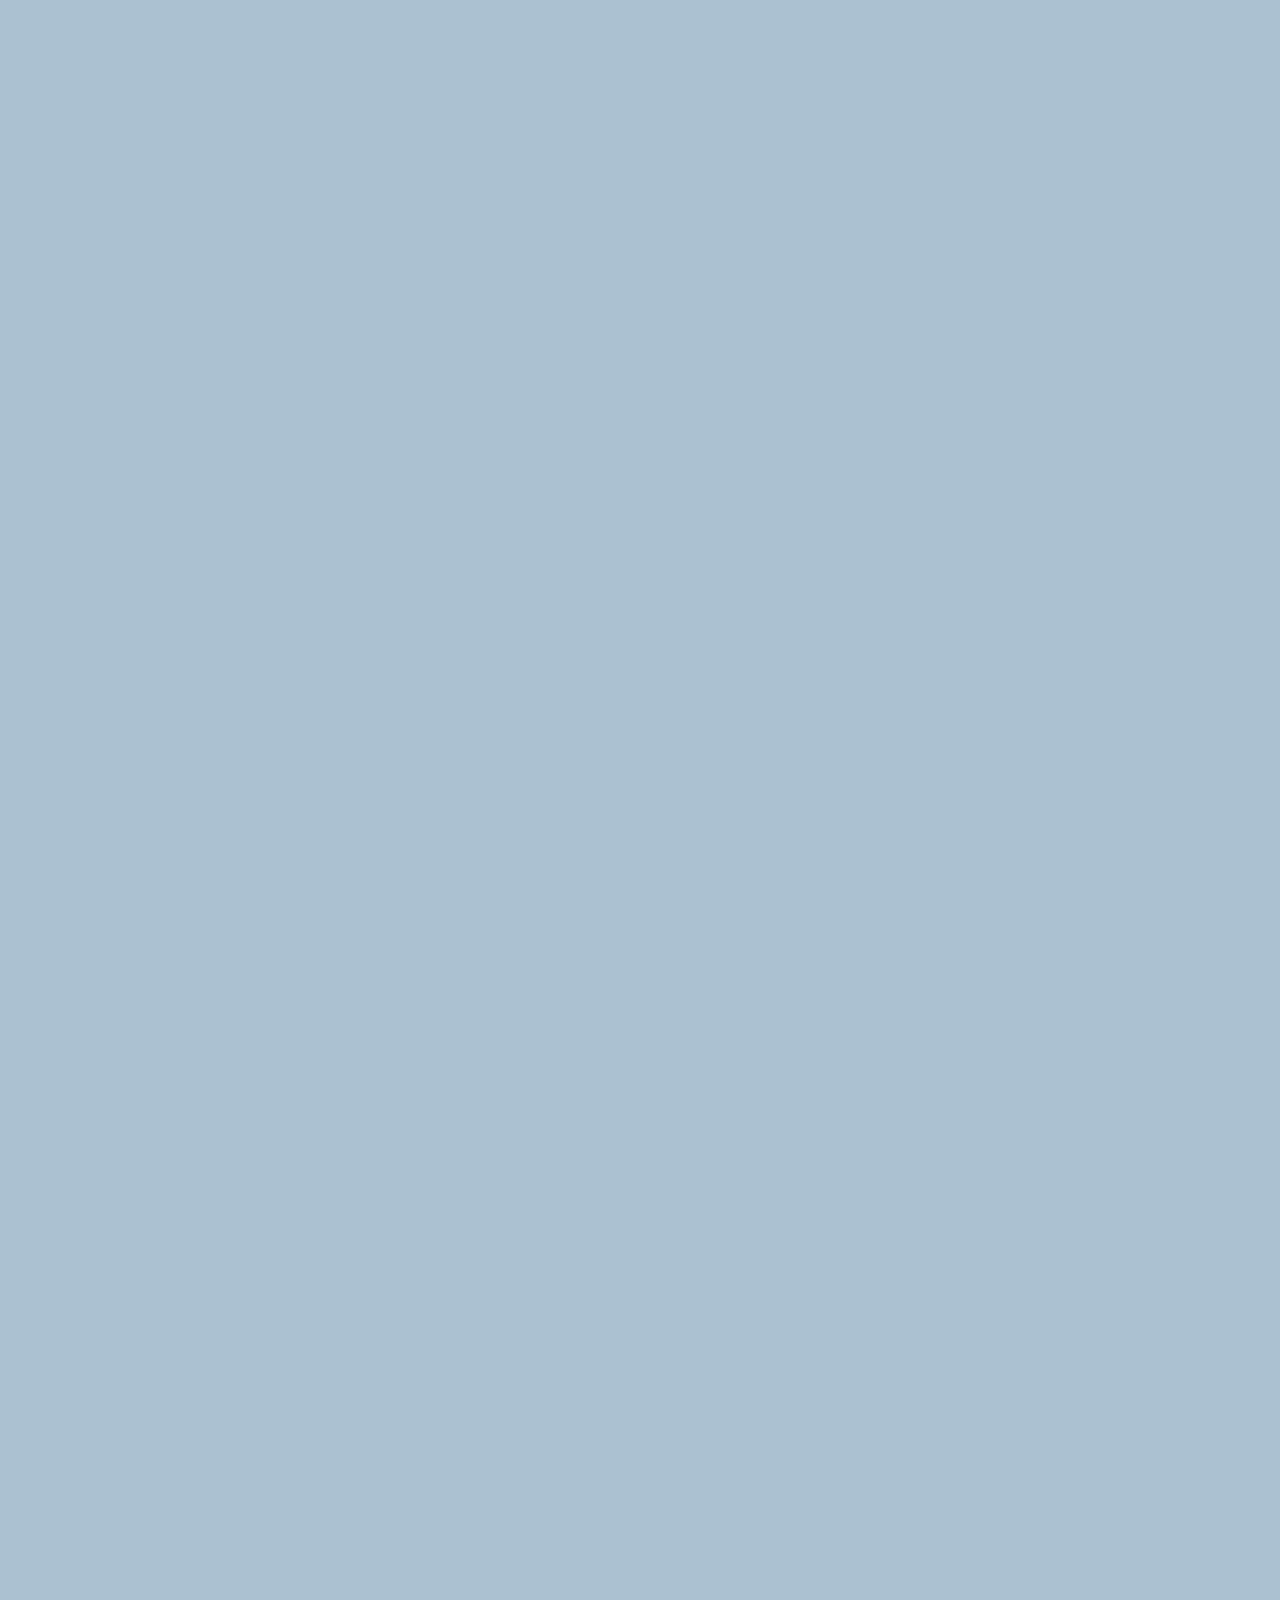
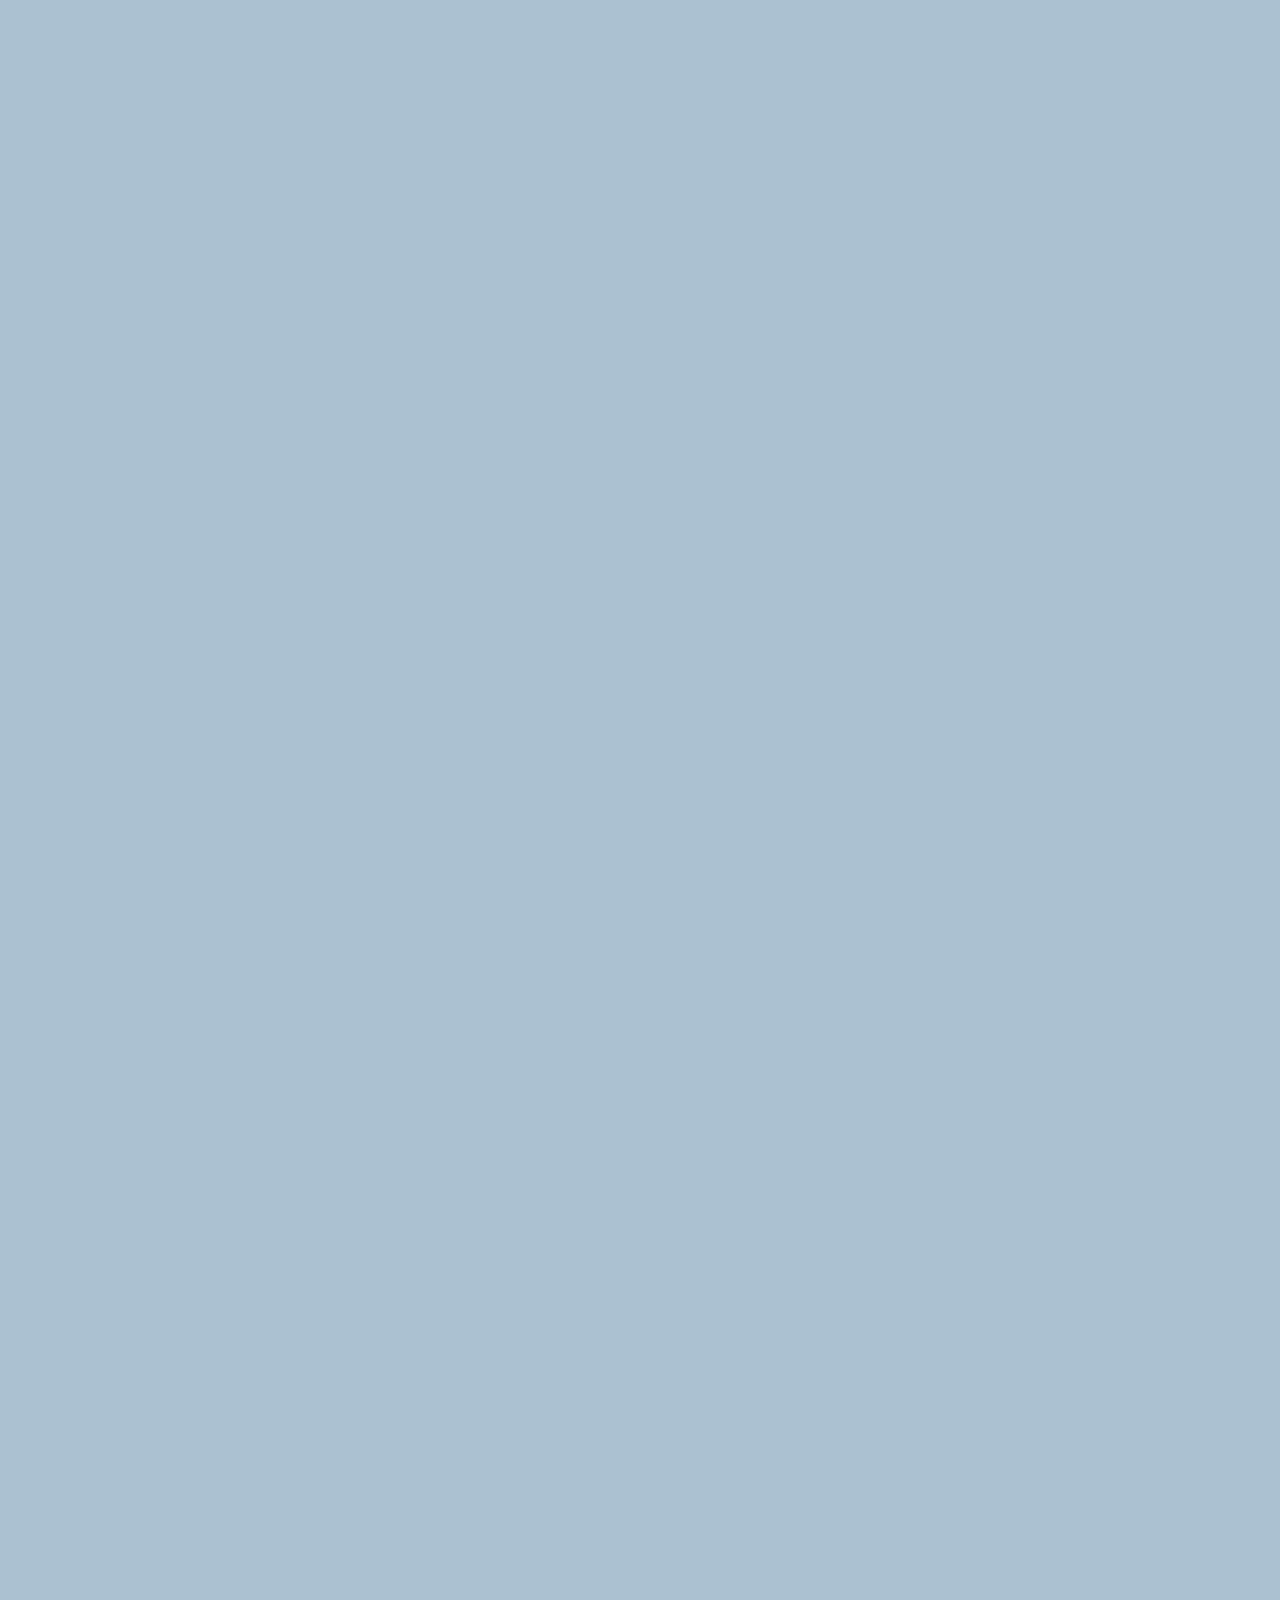
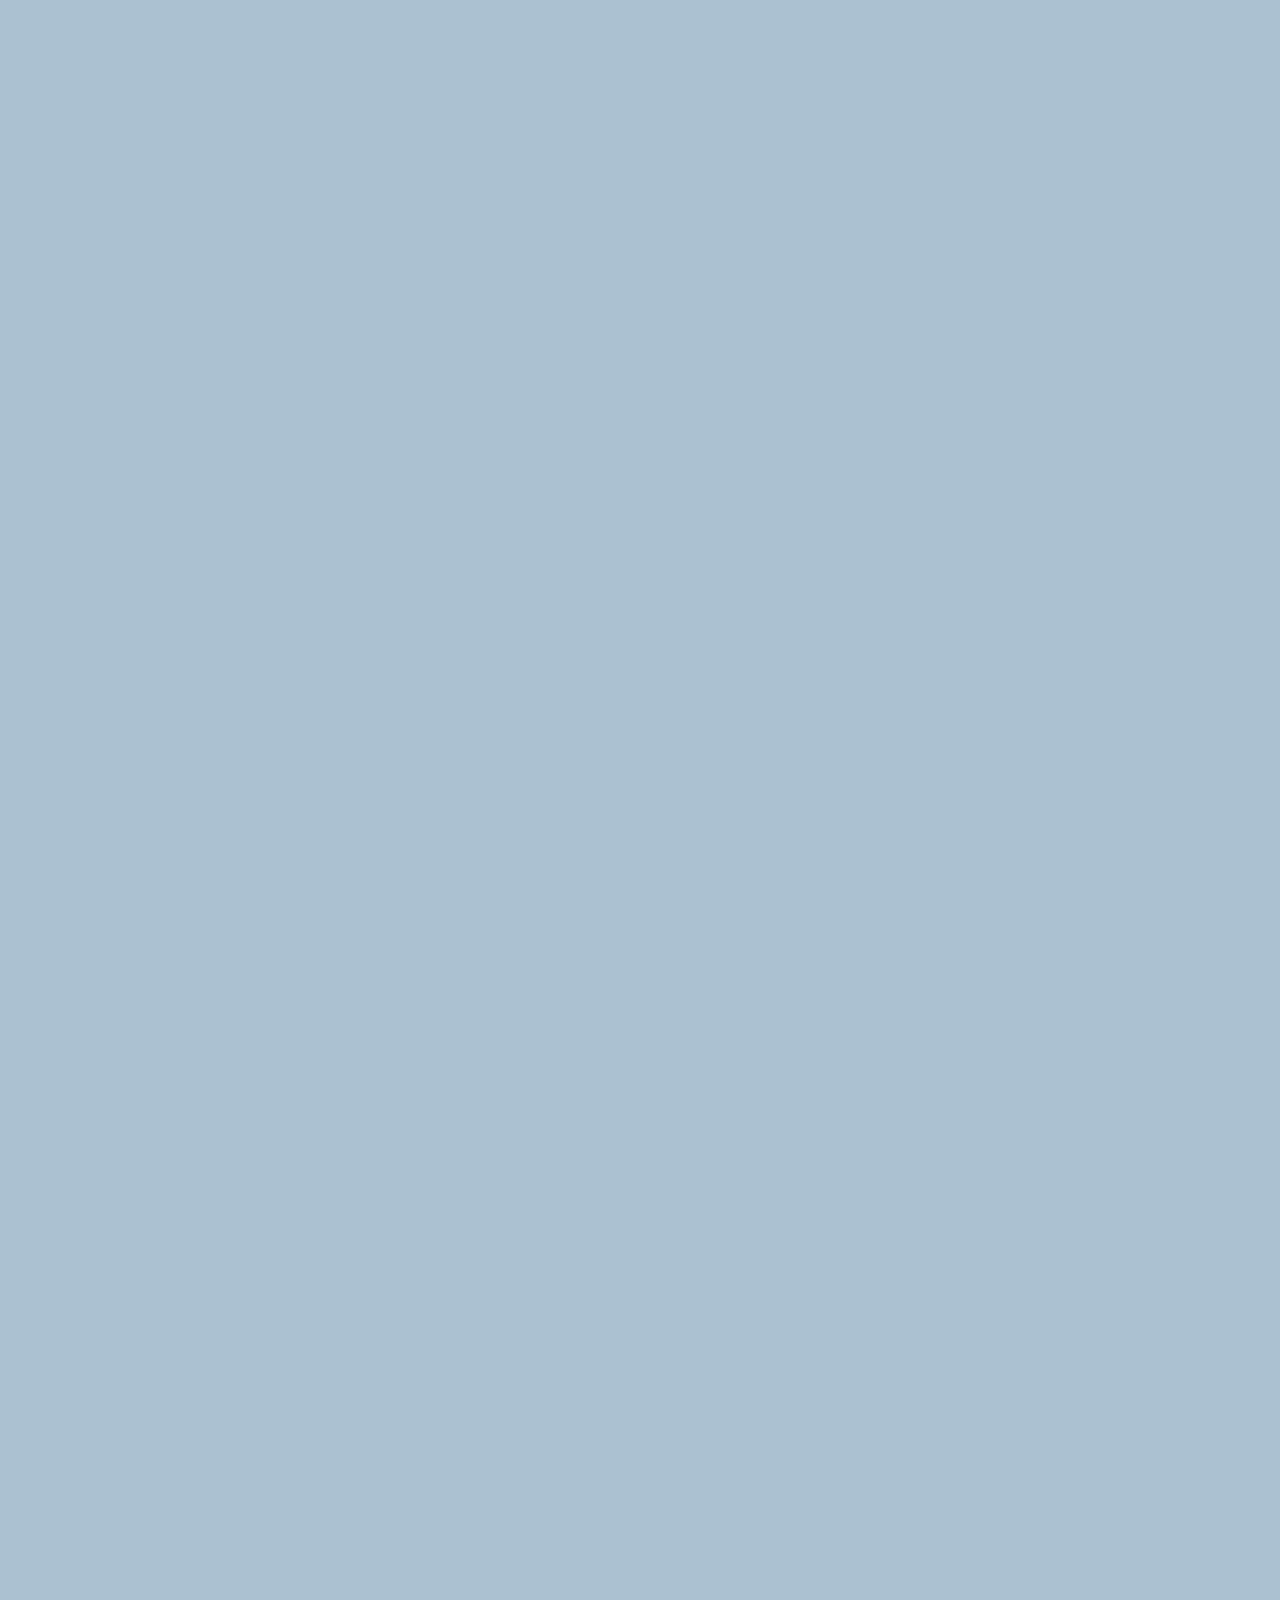
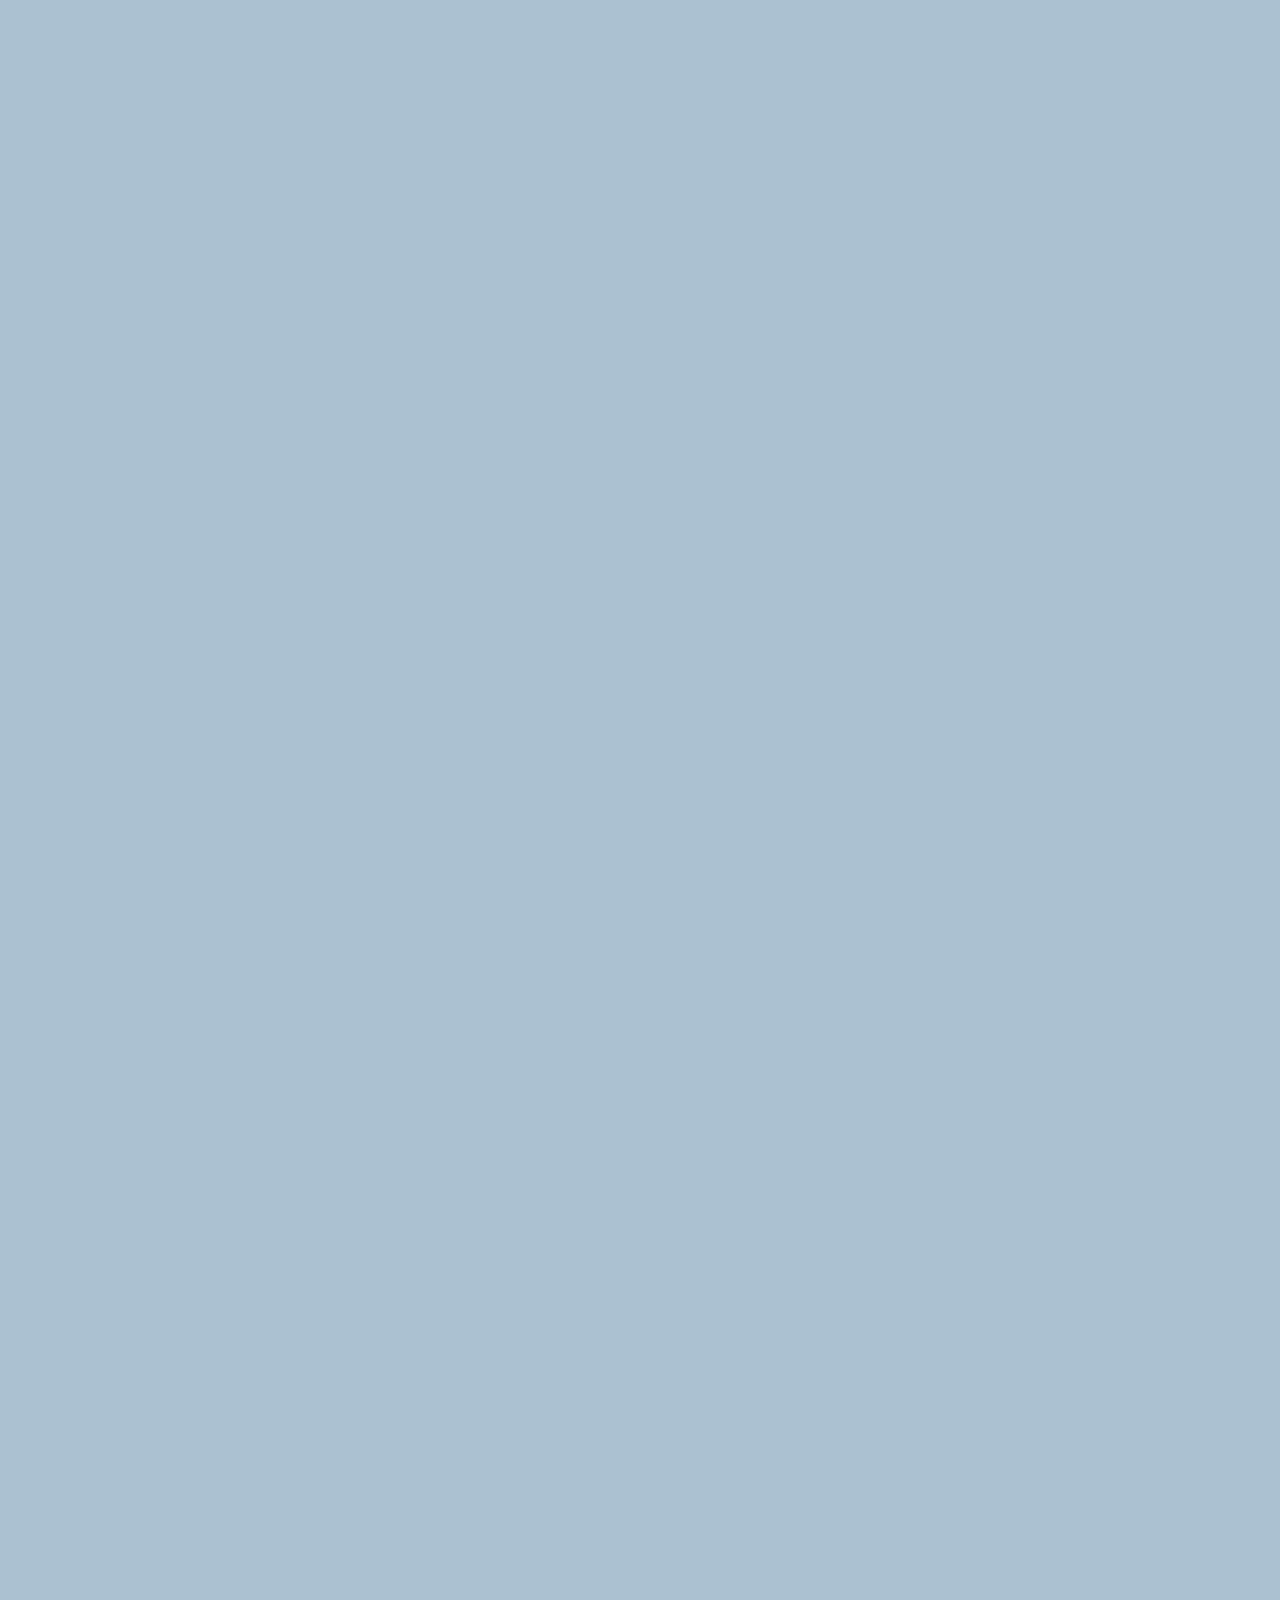
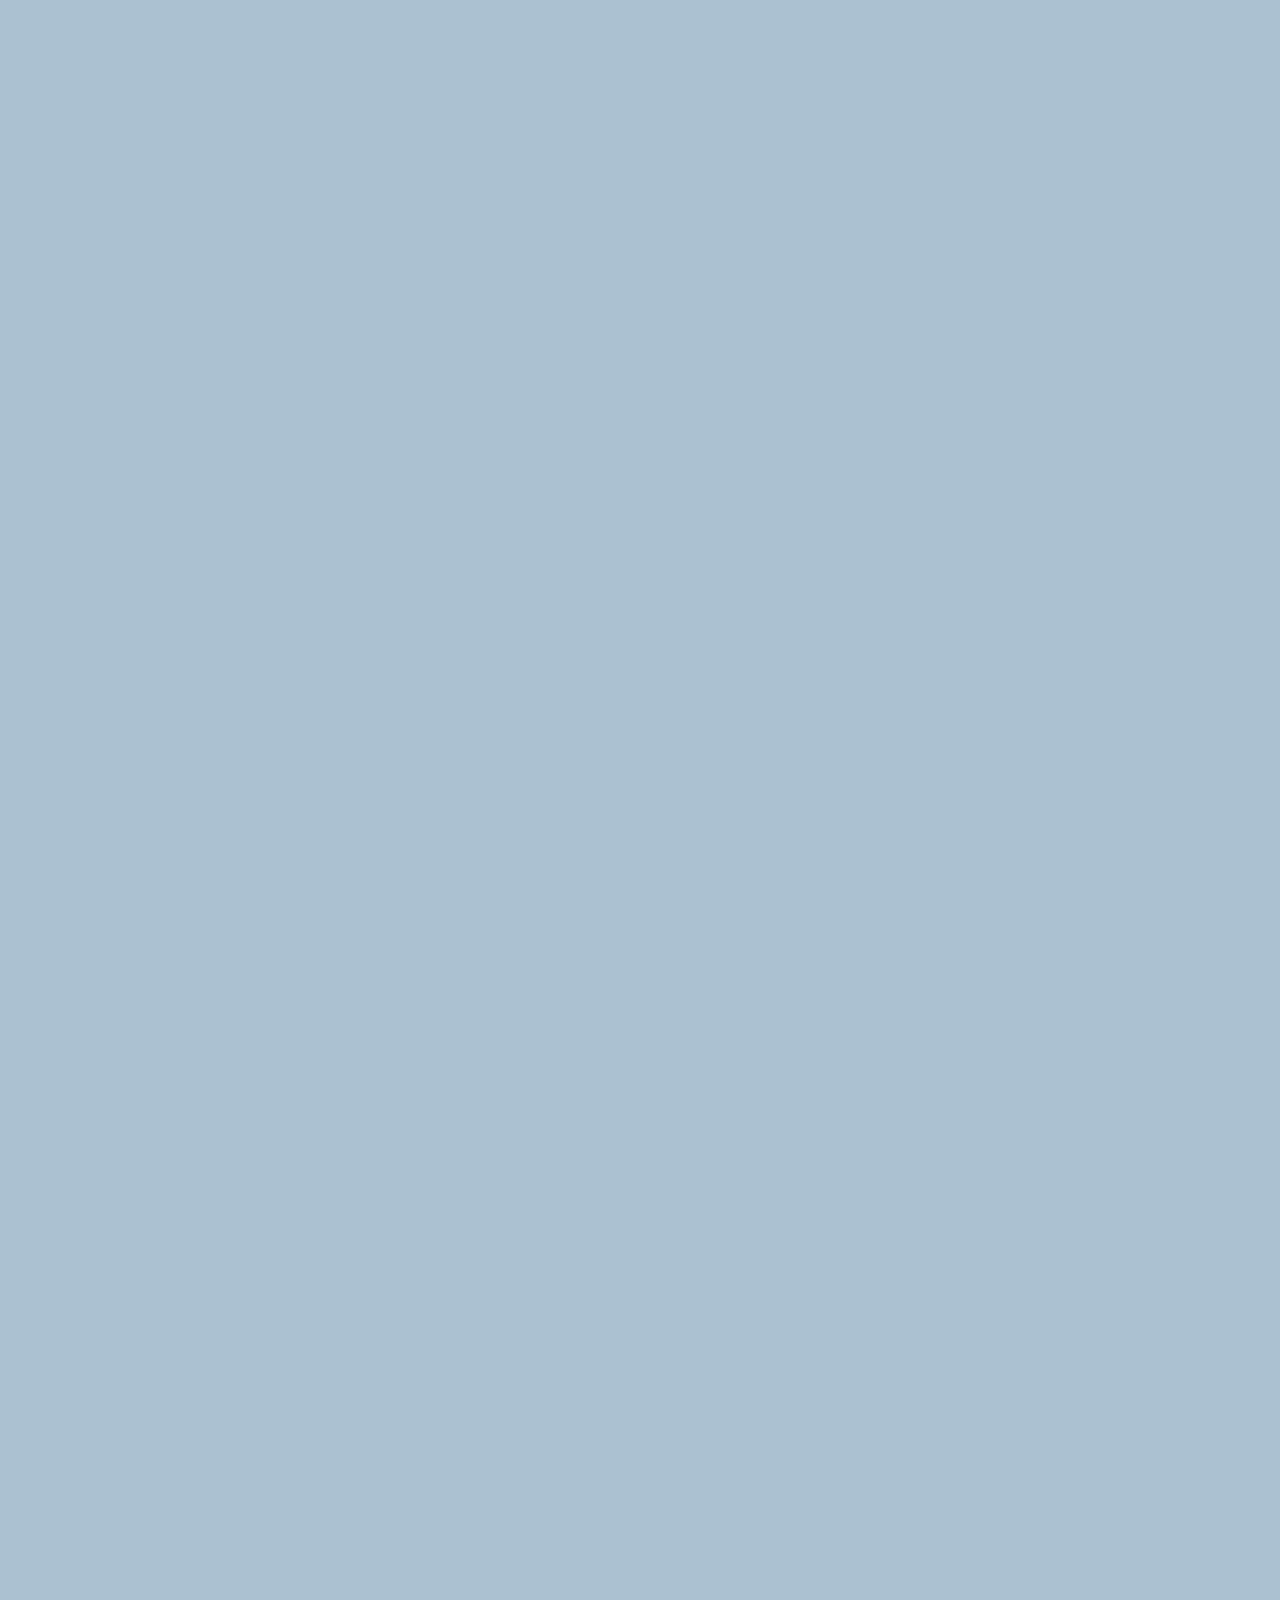
==== commit 115f26df: "add animaition on nav-bar" ====
--- a/chat.html
+++ b/chat.html
@@ -85,7 +85,7 @@
 
     <div id="no-mobile">
       <span>Your screen is too big!</span>
-  </div>
+    </div>
 
     <script
       src="https://kit.fontawesome.com/6478f529f2.js"
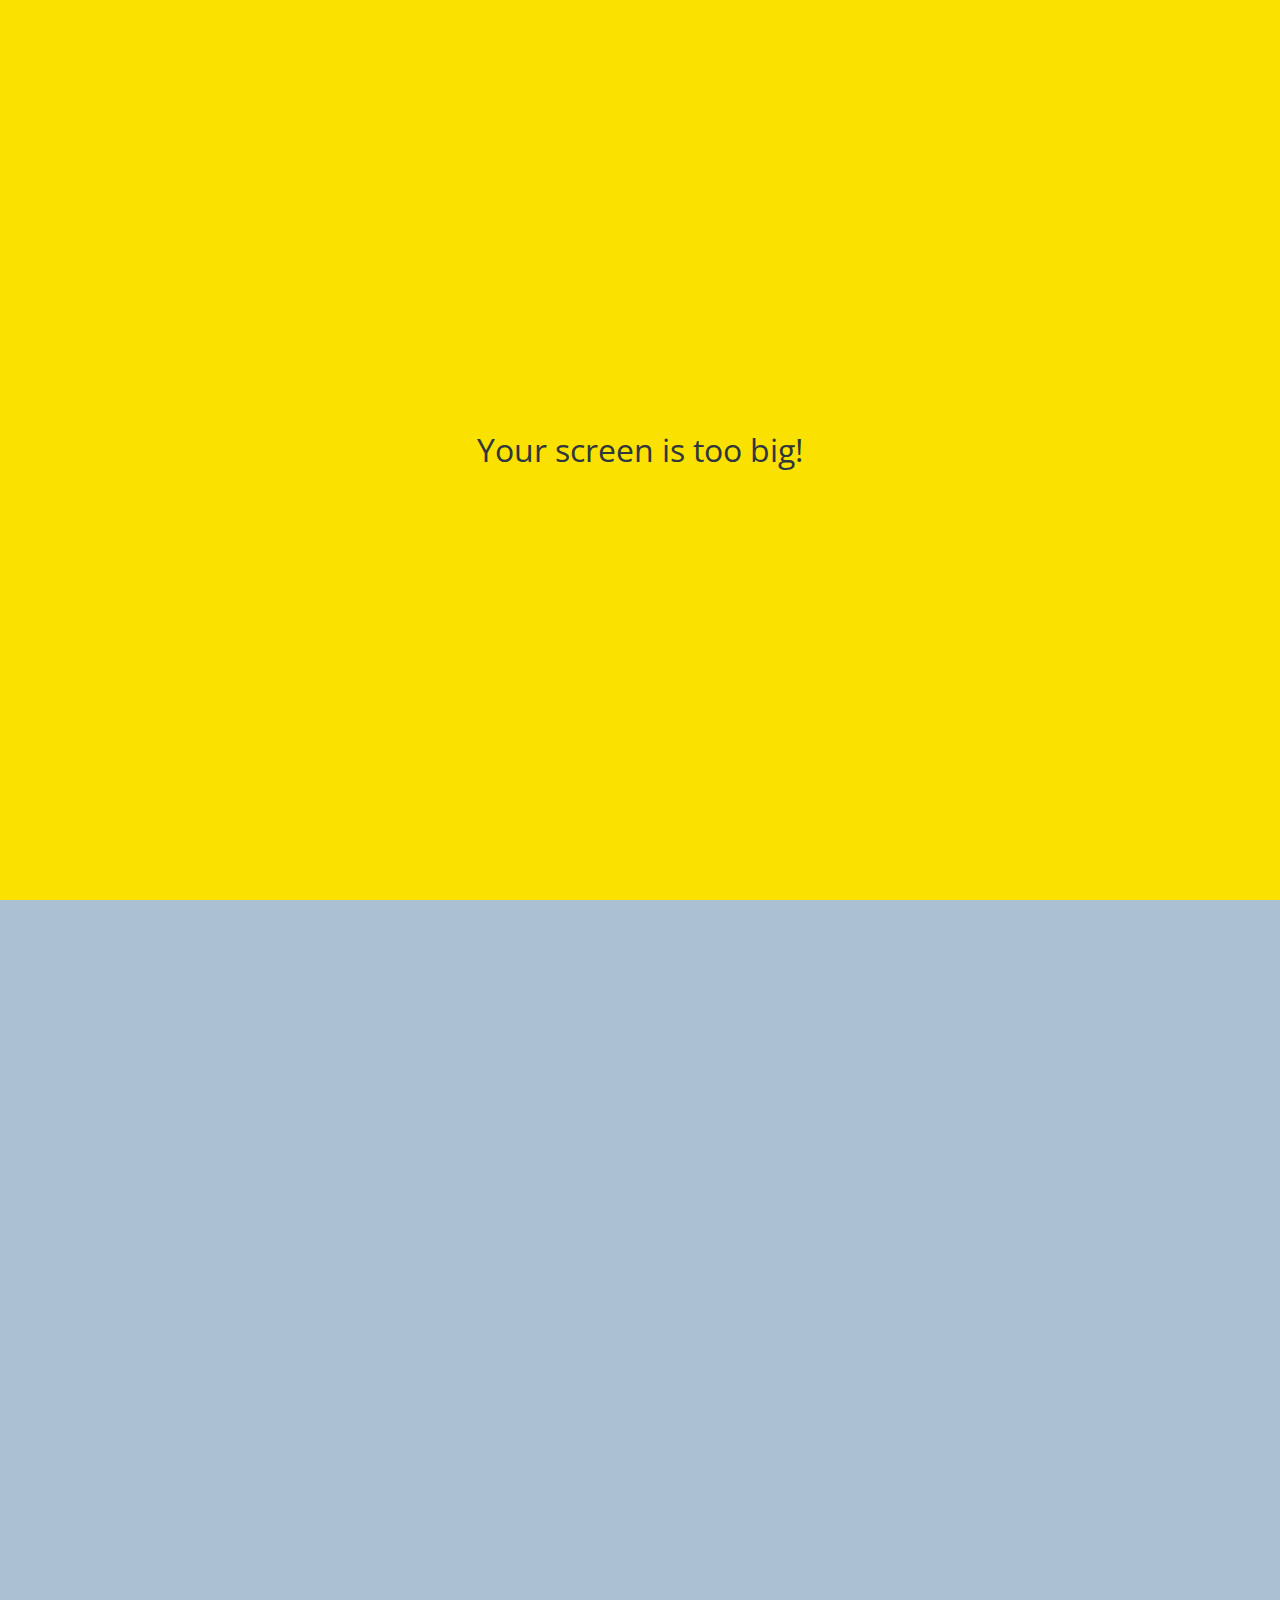
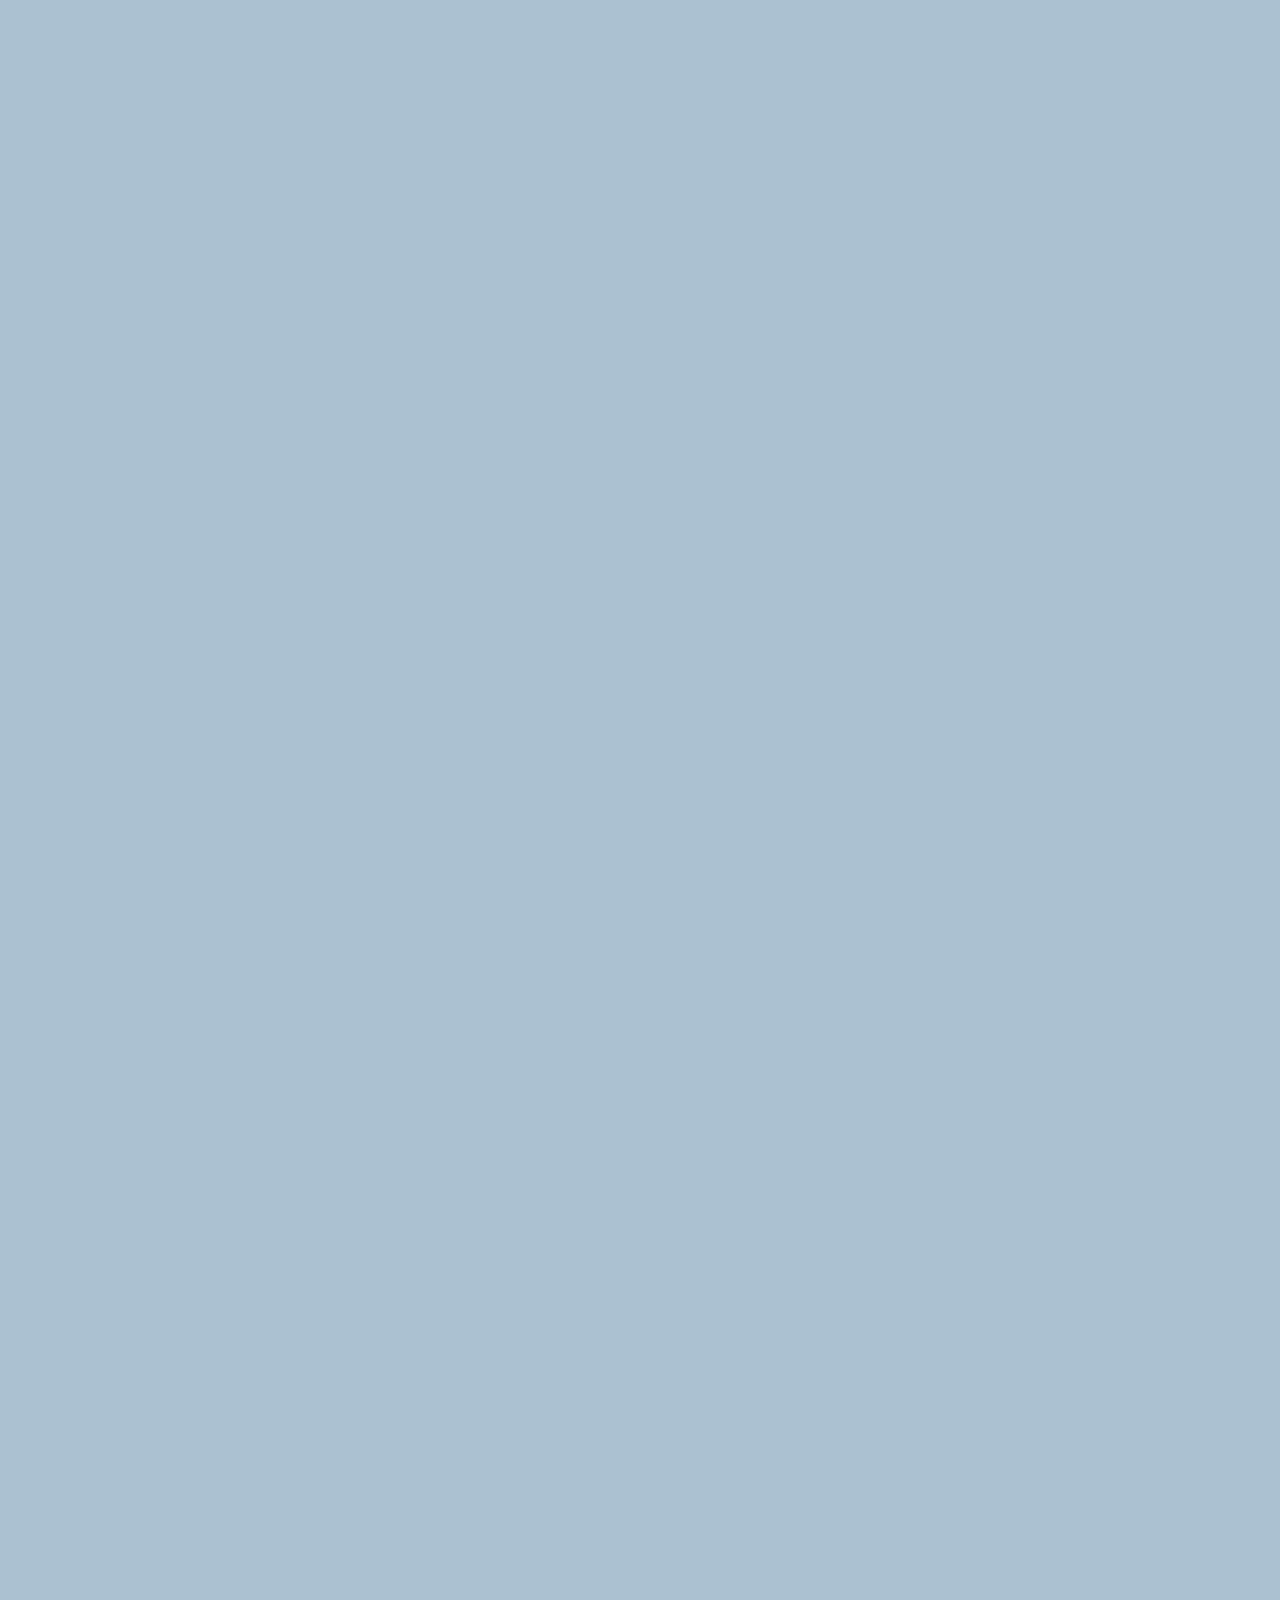
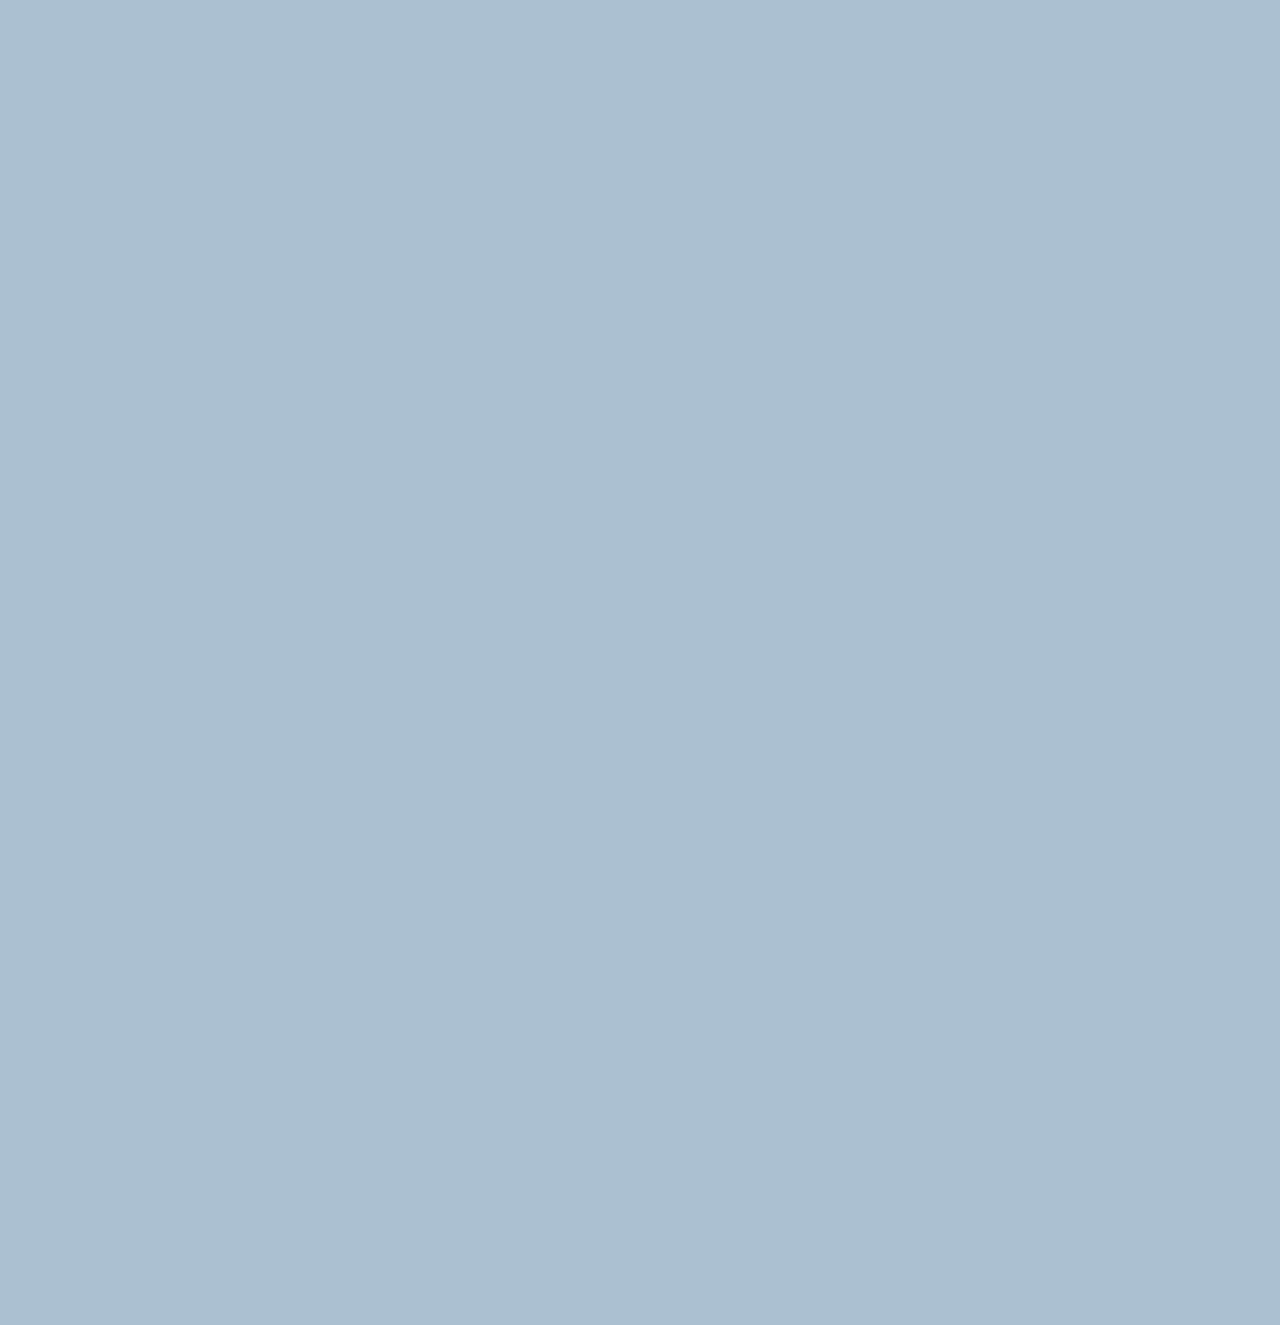
==== commit 116f07e5: "modify to css" ====
--- a/chat.html
+++ b/chat.html
@@ -86,6 +86,7 @@
     <div id="no-mobile">
       <span>Your screen is too big!</span>
     </div>
+  
 
     <script
       src="https://kit.fontawesome.com/6478f529f2.js"
